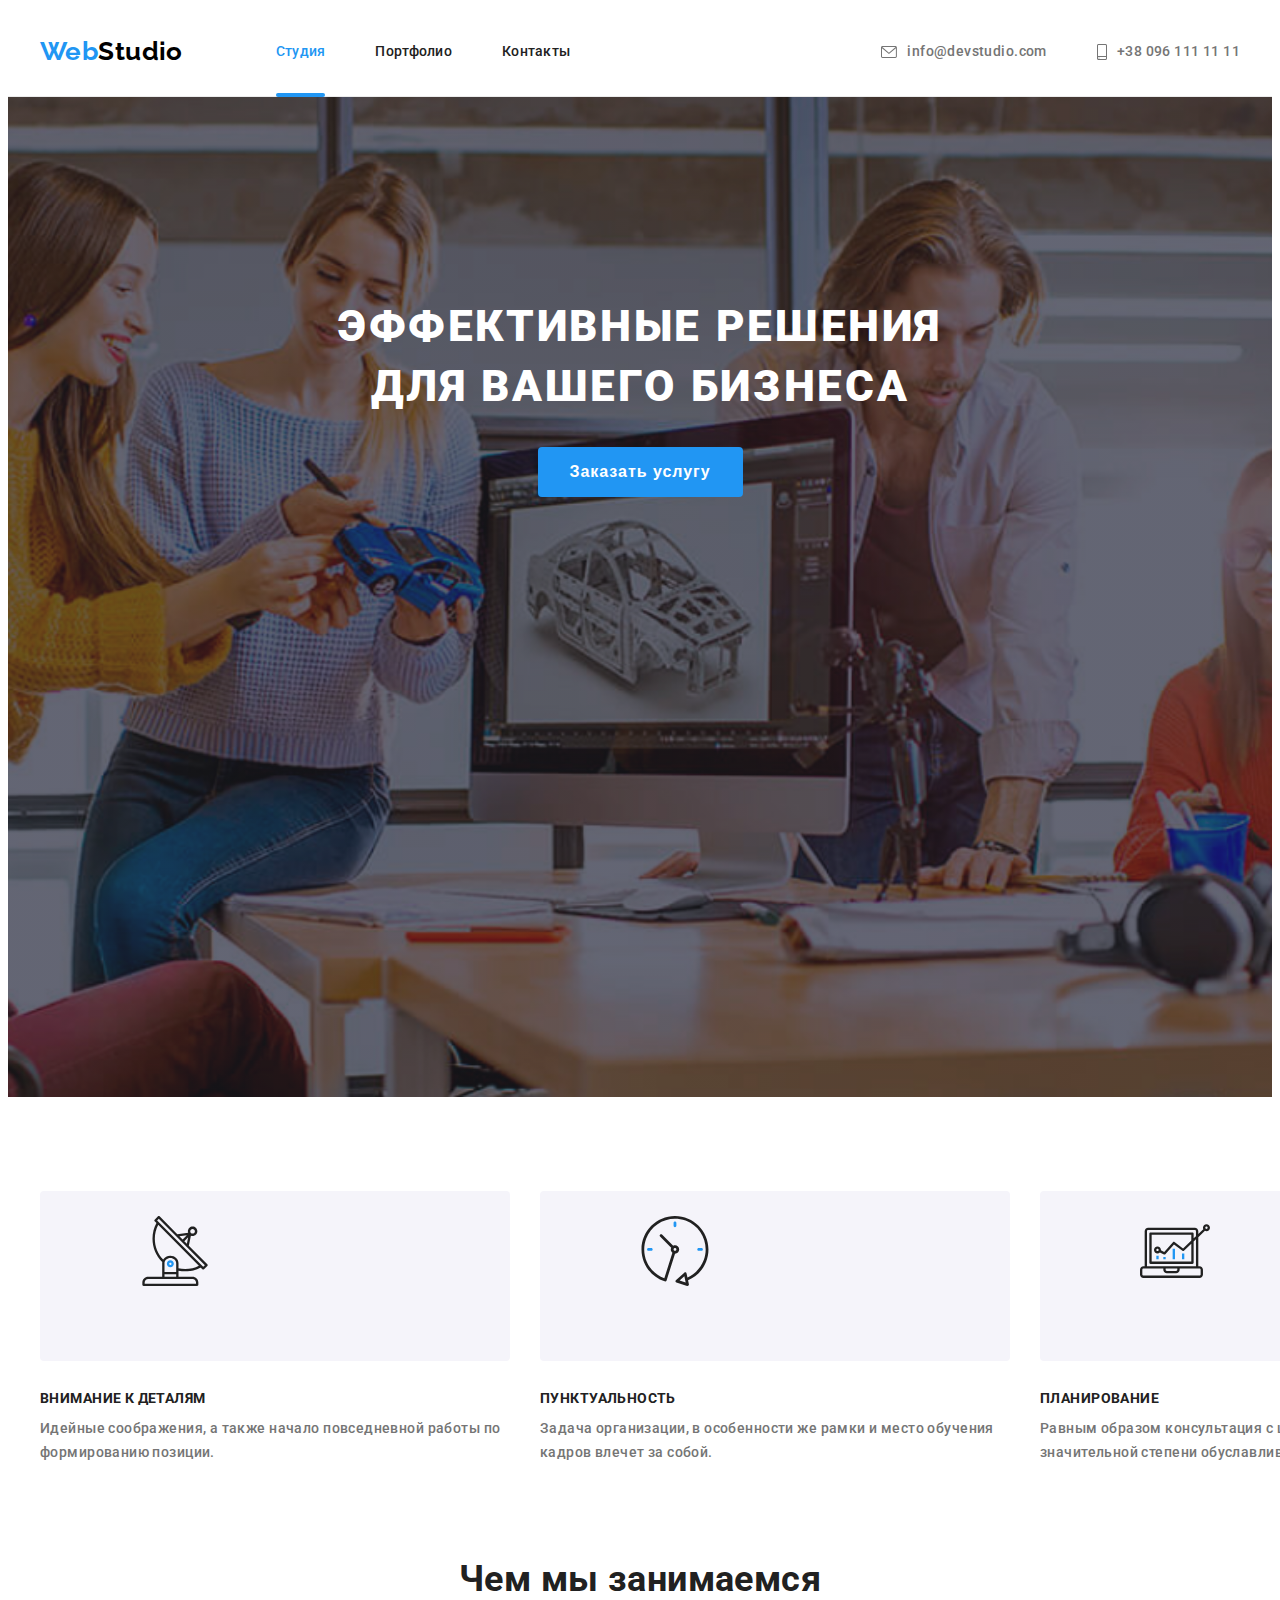
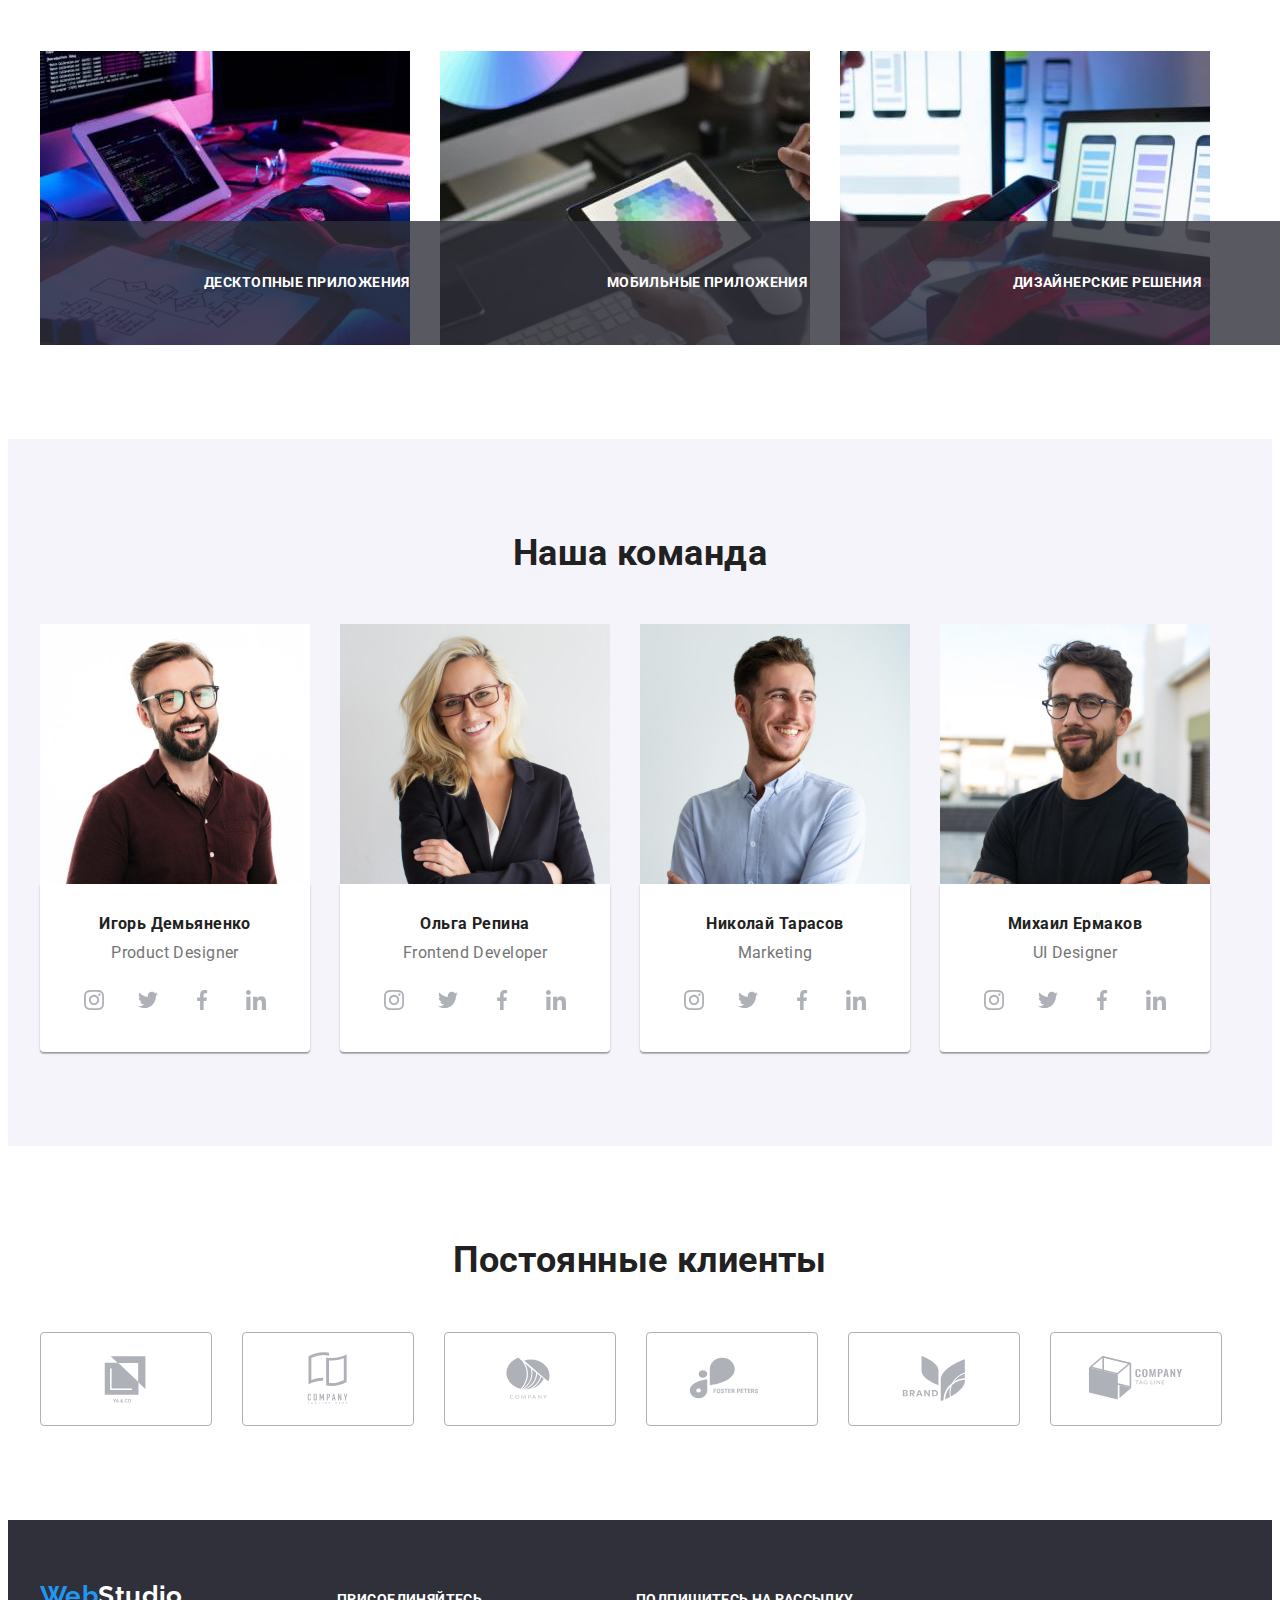
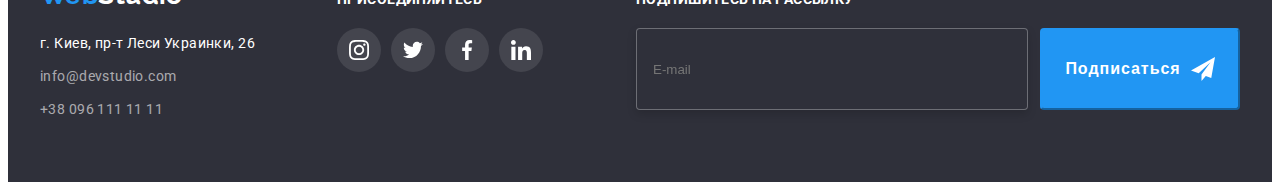
==== index.html @ eb942aa8 "start" ====
<!DOCTYPE html>
<html lang="en">

<head>
    <meta charset="UTF-8" />
    <meta name="viewport" content="width=device-width, initial-scale=1.0"/>
    <title>Студия</title>
    <link rel="preconnect" href="https://fonts.googleapis.com">
    <link rel="preconnect" href="https://fonts.gstatic.com" crossorigin>
    <link href="https://fonts.googleapis.com/css2?family=Raleway:wght@700&family=Roboto:wght@400;500;700;900&display=swap" rel="stylesheet">
    <link rel="stylesheet" href="https://cdnjs.cloudflare.com/ajax/libs/modern-normalize/1.1.0/modern-normalize.min.css"
        integrity="sha512-wpPYUAdjBVSE4KJnH1VR1HeZfpl1ub8YT/NKx4PuQ5NmX2tKuGu6U/JRp5y+Y8XG2tV+wKQpNHVUX03MfMFn9Q=="
        crossorigin="anonymous" referrerpolicy="no-referrer" />
    <!-- <link rel="stylesheet" href="./css/modern-normalize.css" /> -->
    <link rel="stylesheet" href="./css/styles.css" />
</head>

<body>
    <!-- Шапка сайта -->
    <header class="header-border-bottom-line">
        <div class="container nav">
            <a href="./index.html" class="logo"><span class="first-part">Web</span>Studio
            </a>
            <nav>
                <ul class="nav-list">
                    <li class="nav-list-item">
                        <a href="./index.html" class="site-nav current">Студия
                        </a>
                    </li>
                    <li class="nav-list-item">
                        <a href="./portfolio.html" class="site-nav">Портфолио
                        </a>
                    </li>
                    <li class="nav-list-item">
                        <a href="#" class="site-nav link">Контакты</a>
                    </li>
                </ul>
            </nav>
            <ul class="auth-nav">
                <li class="auth-nav-item">
                    <a href="mailto:info@devstudio.com" class="auth-nav-link">
                        <svg width="16px" height="12px" class="auth-nav-icon">
                        <use href="./images/icon.svg#icon-envelope"></use></svg>info@devstudio.com
                    </a></li>
                <li class="auth-nav-item">
                    <a href="tel:+380961111111" class="auth-nav-link">
                        <svg width="10px" height="16px" class="auth-nav-icon">
                        <use href="./images/icon.svg#icon-smartphone"></use>
                </svg>+38 096 111 11 11</a></li>
            </ul>
        </div>
    </header>

    <main>
        <!-- Заказать услугу -->
        <section class="hero">
                <h1 class="hero-title">Эффективные решения<br>для вашего бизнеса</h1>
                <button type="button" class="button hero-button" data-modal-open>Заказать услугу</button>
        </section>
      
        <!-- Преимущества -->
        <section class="section">
            <div class="container">
                <h2 class="visually-hidden section-title">Наши преимущества </h2>
               
                <ul class="benefits">
                    <li class="benefits-item"> 
                        <div class="benefits-icon">
                            <svg width="70px" height="70px">
                                <use href="./images/icon.svg#icon-antenna"></use>
                            </svg>
                        </div>
                        <h3 class="benefits-title">Внимание к деталям</h3>
                        <p>
                            Идейные соображения, а также начало повседневной работы по формированию позиции.
                        </p>
                    </li>
                    <li class="benefits-item">
                        <div class="benefits-icon">
                            <svg width="70px" height="70px">
                                <use href="./images/icon.svg#icon-clock"></use>
                            </svg>
                        </div>
                        <h3 class="benefits-title">Пунктуальность</h3>
                        <p>
                            Задача организации, в особенности же рамки и место обучения кадров влечет за собой.
                        </p>
                    </li>
                    <li class="benefits-item">
                        <div class="benefits-icon">
                            <svg width="70px" height="70px">
                                <use href="./images/icon.svg#icon-diagram"></use>
                            </svg>
                        </div>
                        <h3 class="benefits-title">Планирование</h3>
                        <p>
                            Равным образом консультация с широким активом в значительной степени обуславливает.
                        </p>
                    </li>
                    <li class="benefits-item">
                        <div class="benefits-icon">
                            <svg width="70px" height="70px">
                                
                                <use href="./images/icon.svg#icon-astronaut"></use>
                            </svg>
                        </div>
                        <h3 class="benefits-title">Современные технологии</h3>
                        <p>
                            Значимость этих проблем настолько очевидна, что реализация плановых заданий.
                        </p>
                    </li>
                </ul>
            </div>
        </section>

        <!-- Чем мы занимаемся -->
        <section class="section work-section">
                <div class="container">
                    <h2 class="section-title">Чем мы занимаемся</h2>
                    <ul class="practice">
                        <li class="practice-item">
                            <img class="img" src="./images/tablet.jpg" alt="Tablet and keyboard" width="370" height="294" />
                            <div class="practice-label">
                                <h3 class="practice-label-title">Десктопные приложения</h3>
                            </div>
                        </li>
                        <li class="practice-item">
                            <img class="img" src="./images/iphone.jpg" alt="Iphone and laptop" width="370" height="294" />
                            <div class="practice-label">
                                <h3 class="practice-label-title">Мобильные приложения</h3>
                            </div>
                        </li>
                        <li class="practice-item">
                            <img class="img" src="./images/ipad.jpg" alt="Ipad and pensil" width="370" height="294" />
                            <div class="practice-label">
                                <h3 class="practice-label-title">Дизайнерские решения</h3>
                            </div>
                        </li>
                    </ul>
                </div>
        </section>

        <!-- Наша команда -->
        <section class="section team-section">
                <div class="container">
                    <h2 class="section-title">Наша команда</h2>
                    <ul class="teammate">
                        <li class="teammate-item">
                            <img class="img" src="./images/ihor.jpg" alt="Product Designer" width="270"/>
                            <div class="teammate-content">
                                <h3 class="teammate-title">Игорь Демьяненко</h3>
                                <p class="teammate-position">
                                    Product Designer
                                </p>
                                <ul class="socials">
                                    <li class="socials-item">   
                                        <a href="" class="socials-link">
                                            <svg class="" width="20px" height="20px">
                                                <use href="./images/icon.svg#icon-instagram"></use>
                                            </svg>
                                        </a>
                                    </li>
                                    <li class="socials-item">
                                        <a href="" class="socials-link">
                                            <svg class="" width="20px" height="20px">
                                                <use href="./images/icon.svg#icon-twitter"></use>
                                            </svg>
                                        </a>
                                    </li>
                                    <li class="socials-item">
                                        <a href="" class="socials-link">
                                            <svg class="" width="20px" height="20px">
                                                <use href="./images/icon.svg#icon-facebook"></use>
                                            </svg>
                                        </a>
                                    </li>
                                    <li class="socials-item">
                                        <a href="" class="socials-link">
                                            <svg class="" width="20px" height="20px">
                                                <use href="./images/icon.svg#icon-linkedin"></use>
                                            </svg>
                                        </a>
                                    </li>
                                </ul>
                            </div>
                        </li>
                        <li class="teammate-item">
                            <img class="img" src="./images/olha.jpg" alt="Frontend Developer" width="270"/>
                            <div class="teammate-content">
                                <h3 class="teammate-title">Ольга Репина</h3>
                                <p class="teammate-position">
                                    Frontend Developer
                                </p>
                                <ul class="socials">
                                    <li class="socials-item">
                                        <a href="" class="socials-link">
                                            <svg class="" width="20px" height="20px">
                                                <use href="./images/icon.svg#icon-instagram"></use>
                                            </svg>
                                        </a>
                                    </li>
                                    <li class="socials-item">
                                        <a href="" class="socials-link">
                                            <svg class="" width="20px" height="20px">
                                                <use href="./images/icon.svg#icon-twitter"></use>
                                            </svg>
                                        </a>
                                    </li>
                                    <li class="socials-item">
                                        <a href="" class="socials-link">
                                            <svg class="" width="20px" height="20px">
                                                <use href="./images/icon.svg#icon-facebook"></use>
                                            </svg>
                                        </a>
                                    </li>
                                    <li class="socials-item">
                                        <a href="" class="socials-link">
                                            <svg class="" width="20px" height="20px">
                                                <use href="./images/icon.svg#icon-linkedin"></use>
                                            </svg>
                                        </a>
                                    </li>
                                </ul>
                            </div>
                        </li>
                        <li class="teammate-item">
                            <img class="img" src="./images/nylolay.jpg" alt="Marketing" width="270"/>
                            <div class="teammate-content">
                                <h3 class="teammate-title">Николай Тарасов</h3>
                                <p class="teammate-position">
                                    Marketing
                                </p>
                                <ul class="socials">
                                    <li class="socials-item">
                                        <a href="" class="socials-link">
                                            <svg class="" width="20px" height="20px">
                                                <use href="./images/icon.svg#icon-instagram"></use>
                                            </svg>
                                        </a>
                                    </li>
                                    <li class="socials-item">
                                        <a href="" class="socials-link">
                                            <svg class="" width="20px" height="20px">
                                                <use href="./images/icon.svg#icon-twitter"></use>
                                            </svg>
                                        </a>
                                    </li>
                                    <li class="socials-item">
                                        <a href="" class="socials-link">
                                            <svg class="" width="20px" height="20px">
                                                <use href="./images/icon.svg#icon-facebook"></use>
                                            </svg>
                                        </a>
                                    </li>
                                    <li class="socials-item">
                                        <a href="" class="socials-link">
                                            <svg class="" width="20px" height="20px">
                                                <use href="./images/icon.svg#icon-linkedin"></use>
                                            </svg>
                                        </a>
                                    </li>
                                </ul>
                            </div>
                        </li>
                        <li class="teammate-item">
                            <img class="img" src="./images/mykhailo.jpg" alt="UI Designer" width="270"/>
                            <div class="teammate-content">
                                <h3 class="teammate-title">Михаил Ермаков</h3>
                                <p class="teammate-position">
                                    UI Designer
                                </p>
                                <ul class="socials">
                                    <li class="socials-item">
                                        <a href="" class="socials-link">
                                            <svg class="" width="20px" height="20px">
                                                <use href="./images/icon.svg#icon-instagram"></use>
                                            </svg>
                                        </a>
                                    </li>
                                    <li class="socials-item">
                                        <a href="" class="socials-link">
                                            <svg class="" width="20px" height="20px">
                                                <use href="./images/icon.svg#icon-twitter"></use>
                                            </svg>
                                        </a>
                                    </li>
                                    <li class="socials-item">
                                        <a href="" class="socials-link">
                                            <svg class="" width="20px" height="20px">
                                                <use href="./images/icon.svg#icon-facebook"></use>
                                            </svg>
                                        </a>
                                    </li>
                                    <li class="socials-item">
                                        <a href="" class="socials-link">
                                            <svg class="" width="20px" height="20px">
                                                <use href="./images/icon.svg#icon-linkedin"></use>
                                            </svg>
                                        </a>
                                    </li>
                                </ul>
                            </div>
                        </li>
                    </ul>
                </div>
        </section>

        <!-- Regular customers -->
        <section class="section">
            <div class="container">
                <h2 class="section-title">Постоянные клиенты</h2>
                <ul class="customers">
                    <li class="customer-item">
                        <a href="" class="customer-link">
                            <svg width="106px" height="60px">
                                <use href="./images/icon.svg#icon-Logo-first"></use>
                            </svg>
                        </a>
                    </li>
                    <li class="customer-item">
                        <a href="" class="customer-link">
                            <svg width="106px" height="60px">
                                <use href="./images/icon.svg#icon-Logo-second"></use>
                            </svg>
                        </a>
                    </li>
                    <li class="customer-item">
                        <a href="" class="customer-link">
                            <svg width="106px" height="60px">
                                <use href="./images/icon.svg#icon-Logo-third"></use>
                            </svg>
                        </a>
                    </li>
                    <li class="customer-item">
                        <a href="" class="customer-link">
                            <svg width="106px" height="60px">
                                <use href="./images/icon.svg#icon-Logo-forth"></use>
                            </svg>
                        </a>
                    </li>
                    <li class="customer-item">
                        <a href="" class="customer-link">
                            <svg width="106px" height="60px">
                                <use href="./images/icon.svg#icon-Logo-fifth"></use>
                            </svg>
                        </a>
                    </li>
                    <li class="customer-item">
                        <a href="" class="customer-link">
                            <svg width="106px" height="60px">
                                <use href="./images/icon.svg#icon-Logo-sixth"></use>
                            </svg>
                        </a>
                    </li>
                </ul>
            </div>
        </section>
    </main>

    <!-- Футер -->
    <footer class="footer">
        <div class="container footer-container">
            <div class="position">
                <a href="./index.html" class="footer-logo"><span class="first-part">Web</span>Studio</a>
                <address class="footer-address-list">
                    <ul class="footer-list">
                        <li class="item"><a href="https://goo.gl/maps/6iYoXaCGqueHrKsz9" target="_blank" rel="noreferrer noopener"                        class="footer-address">г. Киев, пр-т Леси Украинки, 26</a></li>
                        <li class="item"><a href="mailto:info@devstudio.com" class="link footer-contacts">info@devstudio.com</a></li>
                        <li class="item"><a href="tel:+380961111111" class="link footer-contacts">+38 096 111 11 11</a></li>
                    </ul>
                </address>
            </div>
            <div class="footer-socials-form">
                <h2 class="footer-socials-title">присоединяйтесь</h2>
                <ul class="socials">
                    <li class="socials-item">
                        <a href="" class="socials-link footer-socials-link">
                            <svg class="" width="20px" height="20px">
                                <use href="./images/icon.svg#icon-instagram"></use>
                            </svg>
                        </a>
                    </li>
                    <li class="socials-item">
                        <a href="" class="socials-link footer-socials-link">
                            <svg class="" width="20px" height="20px">
                                <use href="./images/icon.svg#icon-twitter"></use>
                            </svg>
                        </a>
                    </li>
                    <li class="socials-item">
                        <a href="" class="socials-link footer-socials-link">
                            <svg class="" width="20px" height="20px">
                                <use href="./images/icon.svg#icon-facebook"></use>
                            </svg>
                        </a>
                    </li>
                    <li class="socials-item">
                        <a href="" class="socials-link footer-socials-link">
                            <svg class="" width="20px" height="20px">
                                <use href="./images/icon.svg#icon-linkedin"></use>
                            </svg>
                        </a>
                    </li>
                </ul>
            </div>
            <form class="footer-form">
                <h2 class="footer-form-title">Подпишитесь на рассылку</h2>
                <div class="footer-form-field">
                    <label for="mail"></label>
                    <input class="email" type="email" name="mail-submit" id="mail-submit" placeholder="E-mail"/>
                    <button class="button footer-submit-button"     type="submit">Подписаться
                        <svg class="button-svg" width="24px" height="24px">
                            <use href="./images/icon.svg#icon-send"></use>
                        </svg>
                    </button>
                </div>
            </form>
        </div>
    </footer>
    <div class="backdrop is-hidden" data-modal>
        <div class="modal">
            <button class="button modal-button-close" type="button" data-modal-close>
                <svg class="modal-icon-close" width="11px" height="11px">
                    <use href="./images/icon.svg#icon-vector"></use>
                </svg>
            </button>
    
            <form class="form js-speaker-form">
                <h3 class="form-title">Оставьте свои данные, мы вам перезвоним</h3>
                <div class="form-field">
                    <label for="name" class="form-label">Имя</label>
                    <input type="text" name="name" id="name"/>
                    <svg class="form-icon" width="18px" height="18px">
                        <use href="./images/icon.svg#icon-person-black"></use>
                    </svg>
                </div>
    
                <div class="form-field">
                    <label for="tel">Телефон</label>
                    <input type="tel" name="tel" id="tel" />
                    <svg class="form-icon" width="18px" height="18px">
                        <use href="./images/icon.svg#icon-phone-black"></use>
                    </svg>
                </div>
    
                <div class="form-field">
                    <label for="mail">Почта</label>
                    <input type="email" name="mail" id="mail"/>
                    <svg class="form-icon" width="18px" height="18px">
                        <use href="./images/icon.svg#icon-email-black"></use>
                    </svg>
                </div>
    
                <div class="form-field comment-position">
                    <label for="comment">Комментарий</label>
                    <textarea class="comment" name="comment" id="comment" rows="8" placeholder="Введите текст"></textarea>
                </div>
    
                <div class="form-field policy-position">
                    <label class="policy" for="policy">
                        <input class="checkbox" type="checkbox" name="policy" id="policy" />
                        <span class="checkbox-icon">
                            <svg width="16px" height="15px">
                                <use href="./images/icon.svg#icon-check"></use>
                            </svg>
                        </span>
                        Соглашаюсь с рассылкой и принимаю&nbsp;<a class="link-policy" href="" target="_blank" rel="noreferrer noopener">Условия договора</a>
                    </label>
                </div>
    
                <button class="button submit-button" type="submit">Отправить</button>
            </form>
        </div>
    </div>
    <script src="./js/modal.js"></script>
    <!-- <script>
        (() => {
            document
                .querySelector('.js-speaker-form')
                .addEventListener('submit', e => {
                    e.preventDefault();

                    new FormData(e.currentTarget).forEach((value, name) =>
                        console.log(`${name}: ${value}`),
                    );

                    e.currentTarget.reset();
                });
        })();
    </script> -->
</body>
</html>
---- css/styles.css ----
:root {
  --primary-text-color: #757575;
  --title-text-color: #212121;
  --accent-color: #2196f3;
  --primary-white-color: #ffffff;
  --primary-black-color: #000000;
  --hero-footer-background: #2f303a;
  --main-titles-color: #212121;
}

h1,
h2,
h3,
p {
  margin: 0;
}

ul {
  margin: 0;
  padding: 0;
  list-style: none;
}

a {
  text-decoration: none;
}

.button {
  cursor: pointer;
}

body {
  background-color: var(--primary-white-color);
  color: var(--primary-text-color);
  font-family: Roboto, sans-serif;
  font-weight: 500;
  letter-spacing: 0.03em;
  font-size: 14px;
  line-height: 1.71;
}

.header-border-bottom-line {
  border-bottom: solid 1px #ececec;
}

.container {
  margin-left: auto;
  margin-right: auto;
  width: 1200px;
  padding-left: 15px;
  padding-right: 15px;
  /* outline: 2px solid tomato; */
}

/* Site nav */

.nav {
  display: flex;
  align-items: center;
}

.nav-list {
  display: flex;
}

.nav-list-item {
  padding-bottom: 32px;
  padding-top: 32px;
  position: relative;
}
.nav .nav-list-item:not(:last-child) {
  margin-right: 50px;
}

/* Logo */

.logo {
  padding-top: 24px;
  padding-bottom: 25px;
  margin-right: 93px;

  color: var(--primary-black-color);
  font-family: Raleway, sans-serif;
  font-weight: 700;
  font-size: 26px;
  line-height: 1.19;
}

.first-part {
  color: var(--accent-color);
}

.site-nav {
  color: var(--title-text-color);
  line-height: 1.14;
  letter-spacing: 0.02em;

  transition: color 250ms cubic-bezier(0.4, 0, 0.2, 1);
}

.site-nav:focus,
.site-nav:hover {
  color: var(--accent-color);
}

.current {
  color: var(--accent-color);
}

/* «C4» В главной навигации, при помощи псевдоэлемента ::after, сделано подчёркивание ссылки текущей страницы (на которой сейчас находится пользователь). */

.current::after {
  position: absolute;
  bottom: -1px;
  left: 0;

  content: "";
  width: 100%;
  height: 4px;

  background: #2196f3;
  border-radius: 2px;
}

.auth-nav {
  display: flex;
  margin-left: auto;
}

.auth-nav-link {
  display: flex;
  align-items: center;
  color: var(--primary-text-color);
  line-height: 1.14;
  padding-top: 32px;
  padding-bottom: 32px;

  fill: #757575;
  transition: color 250ms cubic-bezier(0.4, 0, 0.2, 1),
    fill 250ms cubic-bezier(0.4, 0, 0.2, 1);
}

.auth-nav-link:hover,
.auth-nav-link:focus {
  color: var(--accent-color);
  fill: var(--accent-color);
}

.auth-nav-icon {
  margin-right: 10px;
}

.auth-nav .auth-nav-item:not(:last-child) {
  margin-right: 50px;
}

/* Hero */

.section {
  padding-top: 94px;
  padding-bottom: 94px;
}

.hero {
  margin-right: auto;
  margin-left: auto;
  padding: 200px 0;

  background-color: var(--hero-footer-background);

  background-image: linear-gradient(
      rgba(47, 48, 58, 0.4),
      rgba(47, 48, 58, 0.4)
    ),
    url("../images/img-overlay.png");

  background-repeat: no-repeat;
  background-size: cover;
  background-position: center;

  max-width: 1600px;
  height: 600px;

  text-align: center;
}

.hero-title {
  display: inline-block;
  margin-bottom: 30px;

  min-width: 696px;
  height: 120px;

  color: var(--primary-white-color);
  font-weight: 900;
  font-size: 44px;
  line-height: 1.36;
  letter-spacing: 0.06em;
  text-transform: uppercase;
}

.hero-button {
  display: block;
  margin: 0px auto;
  padding: 10px 32px;

  background-color: var(--accent-color);
  color: var(--primary-white-color);
  min-width: 200px;

  font-weight: 700;
  font-size: 16px;
  line-height: 1.87;
  letter-spacing: 0.06em;
  border-radius: 4px;
  border: transparent;

  transition: background-color 250ms cubic-bezier(0.4, 0, 0.2, 1);
}

.hero-button:hover,
.hero-button:focus {
  background-color: #188ce8;
}

/* Section */

.visually-hidden {
  position: absolute;
  width: 1px;
  height: 1px;
  margin: -1px;
  border: 0;
  padding: 0;

  white-space: nowrap;
  clip-path: inset(100%);
  clip: rect(0 0 0 0);
  overflow: hidden;
}

.section-title {
  margin-top: 0;
  margin-bottom: 50px;
  margin-left: 0;
  margin-right: 0;

  color: var(--main-titles-color);

  font-weight: 700;
  font-size: 36px;
  line-height: 1.16;
  text-align: center;
}

.benefits {
  display: flex;
}

.benefits-title {
  margin-top: 0px;
  margin-bottom: 10px;
  font-size: 14px;
  font-weight: 700;
  line-height: 1.14;
  text-transform: uppercase;
  color: var(--main-titles-color);
}

.benefits .benefits-item:not(:last-child) {
  margin-right: 30px;
}

.benefits-icon {
  width: 270px;
  height: 120px;
  padding: 25px 100px;
  margin-bottom: 30px;
  background-color: #f5f4fa;
  border-radius: 4px;
}

.work-section {
  padding-top: 0;
}

.practice {
  display: flex;
}
.practice-item {
  margin-right: 30px;
  position: relative;
}

.img {
  display: block;
  max-width: 100%;
  height: auto;
}

.practice-item:nth-child(3n) {
  margin-right: 0;
}

/* «C3» В секции Чем мы занимаемся текст с фоном спозиционирован поверх изображения. */

.practice-label {
  display: flex;
  align-items: center;
  justify-content: center;
  position: absolute;
  content: "";
  padding: 27px 82px;

  width: 100%;
  height: 70px;
  bottom: 0;
  background: rgba(47, 48, 58, 0.8);
}

.practice-label-title {
  font-size: 14px;
  font-weight: 700;
  line-height: 1.14;
  text-transform: uppercase;
  color: var(--primary-white-color);
}

.team-section {
  background-color: #f5f4fa;
}

.teammate {
  display: flex;
}

.teammate-title {
  font-size: 16px;
  line-height: 1.19;
  text-align: center;
  color: var(--main-titles-color);
  margin-bottom: 10px;
}

.teammate-item {
  width: 270px;
}
.teammate-item:not(:last-child) {
  margin-right: 30px;
}

.teammate-content {
  padding-top: 30px;
  padding-bottom: 30px;
  box-shadow: 0px 1px 3px rgba(0, 0, 0, 0.12), 0px 1px 1px rgba(0, 0, 0, 0.14),
    0px 2px 1px rgba(0, 0, 0, 0.2);
  border-radius: 0px 0px 4px 4px;
  background-color: #ffffff;
  margin: 0;
}

.teammate-position {
  margin-bottom: 16px;

  font-weight: 400;
  font-size: 16px;
  line-height: 1.19;
  text-align: center;
}

.socials {
  display: flex;
  justify-content: center;
}

.socials-link {
  display: flex;
  justify-content: center;
  align-items: center;
  width: 44px;
  height: 44px;
  fill: #afb1b8;
  border-radius: 50%;

  transition: background-color 250ms cubic-bezier(0.4, 0, 0.2, 1),
    fill 250ms cubic-bezier(0.4, 0, 0.2, 1);
}

.socials-link:focus,
.socials-link:hover {
  background-color: #2196f3;
  border-radius: 50%;
  fill: var(--primary-white-color);
}

.socials-item:not(:last-child) {
  margin-right: 10px;
}

/* Regular customers */
.customers {
  display: flex;
}

.customer-item:not(:last-child) {
  margin-right: 30px;
}

.customer-link {
  display: flex;
  align-items: center;
  justify-content: center;
  width: 170px;
  height: 92px;
  border: Solid 1px;
  border-color: #afb1b8;
  border-radius: 4px;
  fill: #afb1b8;
  transition: border-color 250ms cubic-bezier(0.4, 0, 0.2, 1),
    fill 250ms cubic-bezier(0.4, 0, 0.2, 1);
}

.customer-link:hover,
.customer-link:focus {
  border-color: #2196f3;
  fill: #2196f3;
}

/* Portfolio */

.filter-buttons {
  padding: 6px 22px;

  color: var(--title-text-color);
  background-color: #f5f4fa;
  font-size: 16px;
  line-height: 1.63;
  cursor: pointer;
  border-color: #ffffff;
  border: #ffffff;
  text-align: center;
  border-radius: 4px;

  transition: background-color 250ms cubic-bezier(0.4, 0, 0.2, 1),
    color 250ms cubic-bezier(0.4, 0, 0.2, 1),
    box-shadow 250ms cubic-bezier(0.4, 0, 0.2, 1);
}

.filter-buttons:hover,
.filter-buttons:focus {
  background-color: var(--accent-color);
  color: var(--primary-white-color);
  box-shadow: 0px 3px 1px rgba(0, 0, 0, 0.1), 0px 1px 2px rgba(0, 0, 0, 0.08),
    0px 2px 2px rgba(0, 0, 0, 0.12);
}

.current-button {
  color: var(--primary-white-color);
  background-color: var(--accent-color);
}

/* Cards */

.cards-header {
  margin-bottom: 4px;

  color: var(--title-text-color);
  font-weight: 700;
  font-size: 18px;
  line-height: 2;
  letter-spacing: 0.06em;
}

.cards-description {
  color: var(--primary-text-color);
  font-weight: 400;
  font-size: 16px;
  line-height: 1.87;
}

.portfolio-buttons-list {
  display: flex;
  justify-content: center;

  margin-bottom: 50px;
}

.portfolio-buttons-list .button-item:not(:last-child) {
  margin-right: 8px;
}

.portfolio-gallery {
  display: flex;
  flex-wrap: wrap;
}

.portfolio-gallery-item {
  /* calc((100% - кол-во маржинов в строке * значение маржина) / кол-во элементов в строке */
  width: calc((100% - 60px) / 3);
}

/* Для всех елементов-карточек в сетке добавить маржин справа, кроме каждого третего (так как в ряду - три елемента) */

.portfolio-gallery-item:not(:nth-child(3n)) {
  margin-right: 30px;
}

/* Для всех елементов-карточек в сетке добавить маржин снизу, кроме последних трех елементов (так как в нижнем ряду - три елемента) */

.portfolio-gallery-item:not(:nth-last-child(-n + 3)) {
  margin-bottom: 30px;
}

.portfolio-gallery-link {
  display: inline-block;
  border: solid 1px;
  border-color: #eeeeee;

  transition: box-shadow 250ms cubic-bezier(0.4, 0, 0.2, 1);
}

.portfolio-gallery-link:hover,
.portfolio-gallery-link:focus {
  box-shadow: 0px 1px 1px rgba(0, 0, 0, 0.12), 0px 4px 4px rgba(0, 0, 0, 0.06),
    1px 4px 6px rgba(0, 0, 0, 0.16);
}

.gallery-decription {
  padding: 20px 24px;
  background-color: #ffffff;
  border-bottom: 1px solid;
  border-left: 1px solid;
  border-right: 1px solid;
  border-color: #eeeeee;
}

/* Portfolio card overlay */

/* «C5» Синий оверлей с текстом на карточках страницы Портфолио появляется при ховере в любом месте карточки.

«C6» Синий оверлей в карточках страницы Портфолио выезжает снизу, как показано на видео. */

.overlay-position {
  position: relative;
  overflow: hidden;
}

.overlay {
  position: absolute;
  left: 0;
  bottom: 0;
  width: 100%;
  height: 100%;
  background: rgba(33, 150, 243, 0.9);
  transform: translateY(100%);
  transition: transform 250ms cubic-bezier(0.4, 0, 0.2, 1);
}

.portfolio-gallery-link:hover .overlay,
.portfolio-gallery-link:focus .overlay {
  transform: translateY(0);
}

.overlay-decription {
  padding: 63px 24px;
  font-weight: 400;
  font-size: 18px;
  line-height: 1.56;
  color: var(--primary-white-color);
}

/* Footer */

.footer {
  display: flex;
  background-color: var(--hero-footer-background);
  padding: 60px 0;
}

.footer-container {
  display: flex;
  align-items: baseline;
}

.footer-container .position {
  flex-grow: 1;
}
.footer-logo {
  color: var(--primary-white-color);

  font-family: Raleway, sans-serif;
  font-weight: 700;
  font-size: 26px;
  line-height: 1.19;
  text-decoration: none;
}

.footer-address-list {
  margin-top: 20px;
}

.footer-list .item:not(:last-child) {
  margin-bottom: 9px;
}

.footer-address {
  color: var(--primary-white-color);
  font-weight: 400;
  font-style: normal;
  text-decoration: none;
}

.footer-contacts {
  color: rgba(255, 255, 255, 0.6);
  font-weight: 400;
  text-decoration: none;
  font-style: normal;
}

.footer-socials-form {
  margin-left: 70px;
}

.footer-socials-title {
  margin-top: 0px;
  margin-bottom: 20px;
  font-size: 14px;
  font-weight: 700;
  line-height: 1.14;
  text-transform: uppercase;
  color: var(--primary-white-color);
}

.footer-socials-link {
  background-color: rgba(255, 255, 255, 0.1);
  fill: var(--primary-white-color);
}

/* «C1» Выполнено оформление элементов формы подписки на рассылку в футере. */

.footer-form-title {
  margin-bottom: 20px;

  font-weight: 700;
  font-size: 14px;
  line-height: 1.14;
  text-transform: uppercase;

  color: #ffffff;
}

.footer-form {
  margin-left: 93px;
}

.footer-form-field {
  display: flex;
}

.footer-form-field input {
  min-width: 358px;
  min-height: 50px;
}

.footer-form-field .email {
  padding: 15px 16px;

  color: #ffffff;

  border: 1px solid rgba(255, 255, 255, 0.3);
  filter: drop-shadow(0px 4px 4px rgba(0, 0, 0, 0.15));
  border-radius: 4px;
  background: #2f303a;
}

.footer-submit-button {
  display: flex;
  align-items: center;
  justify-content: center;
  margin-left: 12px;

  min-width: 200px;
  min-height: 50px;

  font-weight: 700;
  font-size: 16px;
  line-height: 1.87;
  letter-spacing: 0.06em;
  color: #ffffff;

  border-color: #2196f3;
  background: #2196f3;
  border-radius: 4px;
}

.footer-submit-button:focus,
.footer-submit-button:hover {
  box-shadow: 0px 4px 4px rgba(0, 0, 0, 0.15);
}

.button-svg {
  margin-left: 10px;
}

/* Modal form */

/* Modal window */

.backdrop {
  position: fixed;
  top: 0;
  left: 0;

  width: 100%;
  height: 100%;

  background: rgba(0, 0, 0, 0.2);
  opacity: 1;
}

.backdrop.is-hidden {
  opacity: 0;
  pointer-events: none;
}

.backdrop.is-hidden .modal {
  transform: translate(-50%, -50%) scale(0.9);
}

.modal {
  position: absolute;
  top: 50%;
  left: 50%;

  min-width: 528px;
  min-height: 581px;

  background: #ffffff;
  box-shadow: 0px 1px 3px rgba(0, 0, 0, 0.12), 0px 1px 1px rgba(0, 0, 0, 0.14),
    0px 2px 1px rgba(0, 0, 0, 0.2);
  border-radius: 4px;

  transform: translate(-50%, -50%) scale(1);

  transition: transform 250ms cubic-bezier(0.4, 0, 0.2, 1);
}

.modal-button-close {
  position: absolute;
  top: 8px;
  right: 8px;
  min-width: 30px;
  padding: 6px;
  border-radius: 50%;
  background: #ffffff;
  border: 1px solid;
  border-color: rgba(0, 0, 0, 0.1);
  transition: fill 250ms cubic-bezier(0.4, 0, 0.2, 1);
}

.modal-icon-close:focus,
.modal-button-close:hover {
  fill: var(--accent-color);
}

.form {
  padding: 40px;
}

.form-title {
  margin-bottom: 12px;

  font-weight: 700;
  font-size: 20px;
  line-height: 1.15;
  text-align: center;
  color: var(--main-titles-color);
}

.form-field {
  display: flex;
  flex-direction: column;
  position: relative;

  margin-bottom: 10px;
}

.form-field label {
  margin-bottom: 4px;

  font-weight: 400;
  font-size: 12px;
  line-height: 1.16;
  letter-spacing: 0.01em;
}

.form-field input,
.form-field textarea {
  min-height: 40px;

  border: 1px solid rgba(33, 33, 33, 0.2);
  border-radius: 4px;
  padding-left: 42px;
  outline: none;

  transition: border 250ms cubic-bezier(0.4, 0, 0.2, 1);
}

/* «C3» При получении инпутом фокуса, его рамка и иконка меняют цвет */

.form-field input:focus,
.form-field textarea:focus {
  border: 1px solid #2196f3;
  cursor: pointer;
}

.form-field input:focus + svg,
.form-field svg:focus {
  cursor: pointer;
  fill: var(--accent-color);
  transition: fill 250ms cubic-bezier(0.4, 0, 0.2, 1);
}

.form-field input::placeholder {
  font-weight: 400;
  font-size: 12px;
  line-height: 1.16;
  letter-spacing: 0.01em;
  color: rgba(117, 117, 117, 0.5);
}

.form-field .form-icon {
  position: absolute;
  bottom: 11px;
  left: 12px;
}

.form-field .comment {
  padding: 12px 16px;
}

.comment-position {
  margin-bottom: 20px;
}

.policy-position {
  margin-bottom: 30px;
}

.form-field .policy {
  display: flex;
  align-items: center;
  justify-content: center;
  margin: 0;

  font-size: 14px;
  line-height: 1.71;
  letter-spacing: 0.03em;

  cursor: pointer;
}

.link-policy {
  text-decoration-line: underline;
  color: #2196f3;
}

/* «C4» Оригинальный чекбокс о принятии лицензионного соглашения в форме заявки скрыт. */

.checkbox {
  /* -webkit-appearance: none;
  -moz-appearance: none;
  appearance: none;
  position: absolute; */

  /* position: absolute; */
  /* display: block; */
  width: 0px;
  /* height: 15px; */
  /* height: 1px; */
  /* margin: -3px; */
  /* border: 0; */
  /* padding: 0; */

  /* white-space: nowrap; */
  /* clip-path: inset(100%); */
  /* clip: rect(0 0 0 0); */
  /* overflow: hidden; */
}

.checkbox-icon {
  position: relative;

  display: flex;
  align-items: center;
  justify-content: center;

  width: 16px;
  height: 15px;

  margin-right: 7px;

  border: 2px solid #212121;
  border-radius: 4px;
}

.checkbox-icon svg {
  position: absolute;
  /* width: 16px; */
  /* height: 15px; */
}

/* «C5» Оформление «чекбокса» о принятии лицензионного соглашения сделано вручную, при помощи векторного изображения галочки из SVG-спрайта. */

.checkbox:checked + .checkbox-icon {
  border-color: var(--accent-color);
  background-color: var(--accent-color);
  /* position: absolute; */
  /* background-image: url(../images/icon-check.svg); */
  /* background-size: contain; */
  background-origin: border-box;
}

.submit-button {
  display: block;
  margin-left: auto;
  margin-right: auto;
  padding: 0;

  min-width: 200px;
  min-height: 50px;

  background: #188ce8;
  border-color: #188ce8;
  border-radius: 4px;

  font-weight: 700;
  font-size: 16px;
  line-height: 1.87;
  letter-spacing: 0.06em;

  color: #ffffff;

  transition: 250ms cubic-bezier(0.4, 0, 0.2, 1);
}

.submit-button:hover,
.submit-button:focus {
  box-shadow: 0px 4px 4px rgba(0, 0, 0, 0.15);
}
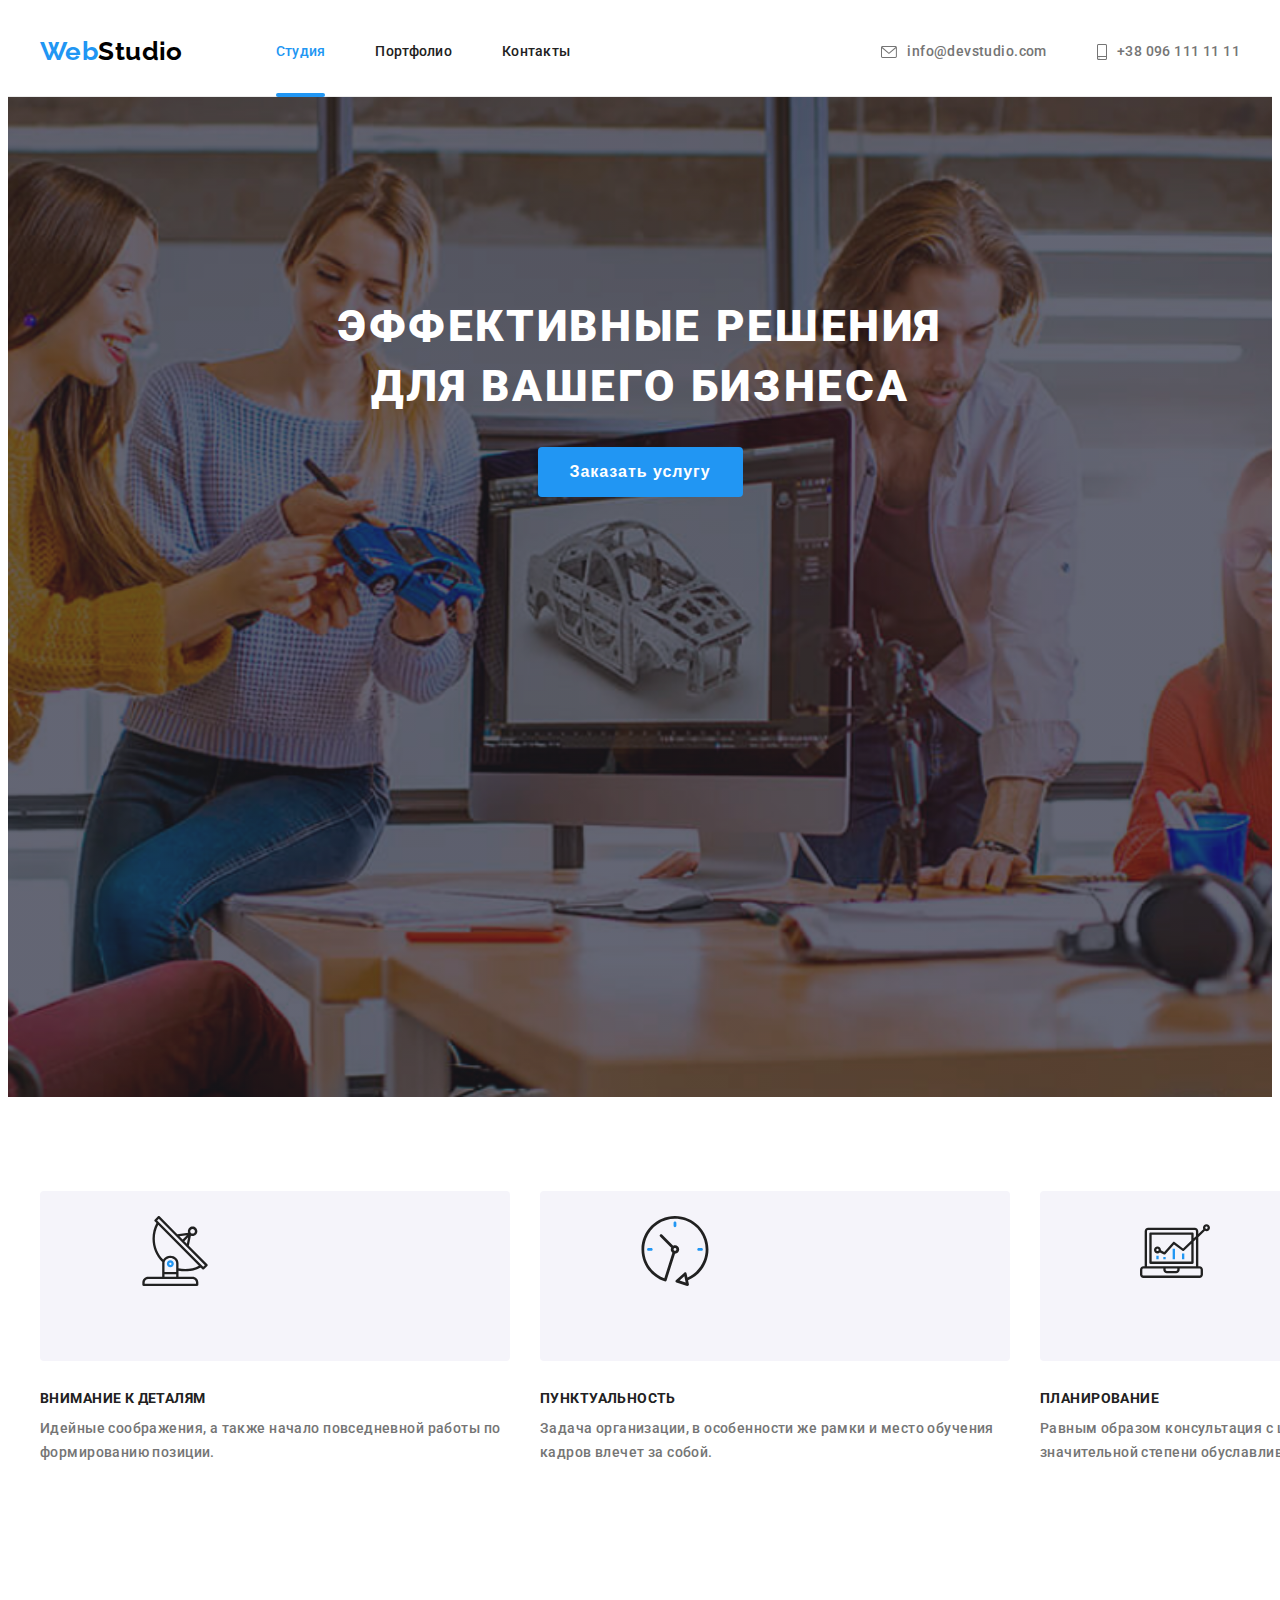
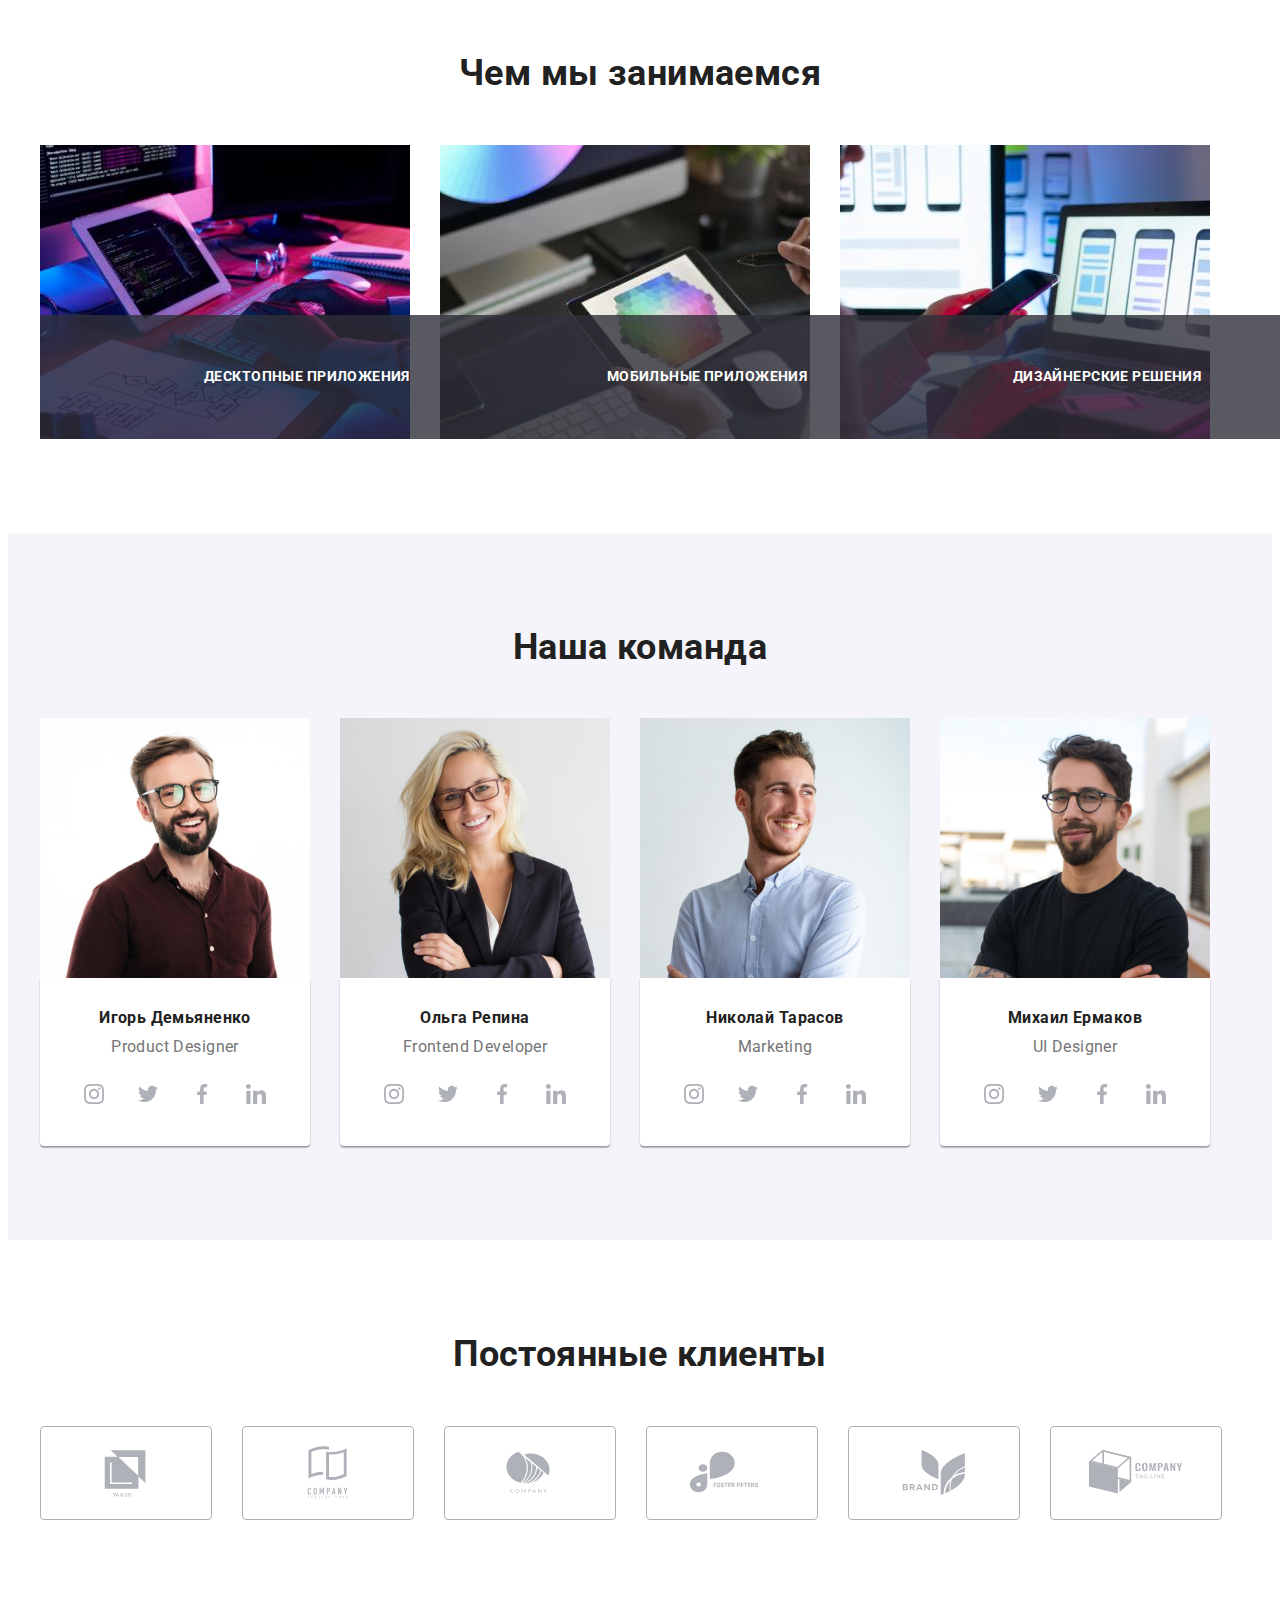
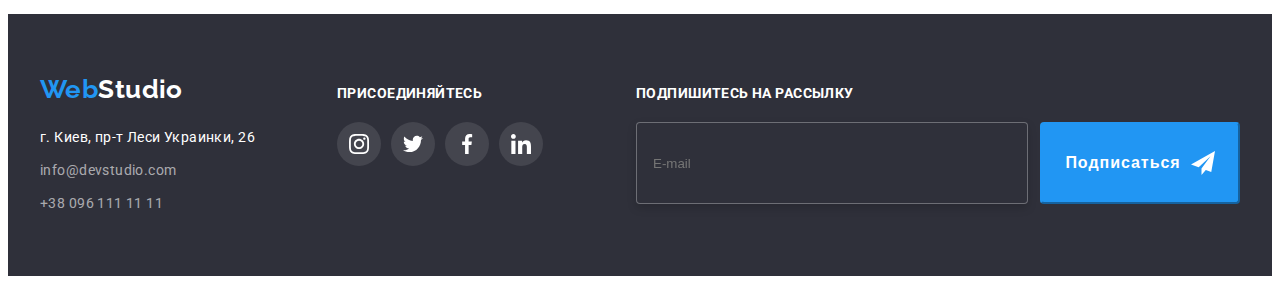
==== commit 5347440a: "refactoring-sass" ====
--- a/index.html
+++ b/index.html
@@ -12,7 +12,8 @@
         integrity="sha512-wpPYUAdjBVSE4KJnH1VR1HeZfpl1ub8YT/NKx4PuQ5NmX2tKuGu6U/JRp5y+Y8XG2tV+wKQpNHVUX03MfMFn9Q=="
         crossorigin="anonymous" referrerpolicy="no-referrer" />
     <!-- <link rel="stylesheet" href="./css/modern-normalize.css" /> -->
-    <link rel="stylesheet" href="./css/styles.css" />
+    <!-- <link rel="stylesheet" href="./css/styles.css" /> -->
+    <link rel="stylesheet" href="./css/main.min.css" />
 </head>
 
 <body>
@@ -406,7 +407,7 @@
             <form class="footer-form">
                 <h2 class="footer-form-title">Подпишитесь на рассылку</h2>
                 <div class="footer-form-field">
-                    <label for="mail"></label>
+                    <label for="mail-submit"></label>
                     <input class="email" type="email" name="mail-submit" id="mail-submit" placeholder="E-mail"/>
                     <button class="button footer-submit-button"     type="submit">Подписаться
                         <svg class="button-svg" width="24px" height="24px">
--- a/css/main.min.css
+++ b/css/main.min.css
@@ -0,0 +1,2 @@
+body{background-color:blue}:root{--primary-text-color: #757575;--title-text-color: #212121;--accent-color: #2196f3;--primary-white-color: #ffffff;--primary-black-color: #000000;--hero-footer-background: #2f303a;--main-titles-color: #212121}.visually-hidden{position:absolute;width:1px;height:1px;margin:-1px;border:0;padding:0;white-space:nowrap;-webkit-clip-path:inset(100%);clip-path:inset(100%);clip:rect(0 0 0 0);overflow:hidden}h1,h2,h3,p{margin:0}ul{margin:0;padding:0;list-style:none}a{text-decoration:none}.button{cursor:pointer}body{background-color:var(--primary-white-color);color:var(--primary-text-color);font-family:Roboto, sans-serif;font-weight:500;letter-spacing:0.03em;font-size:14px;line-height:1.71}.backdrop{position:fixed;top:0;left:0;width:100%;height:100%;background:rgba(0,0,0,0.2);opacity:1}.backdrop.is-hidden{opacity:0;pointer-events:none}.backdrop.is-hidden .modal{-webkit-transform:translate(-50%, -50%) scale(0.9);transform:translate(-50%, -50%) scale(0.9)}.container{margin-left:auto;margin-right:auto;width:1200px;padding-left:15px;padding-right:15px}.form{padding:40px}.form-title{margin-bottom:12px;font-weight:700;font-size:20px;line-height:1.15;text-align:center;color:var(--main-titles-color)}.form-field{display:-webkit-box;display:-ms-flexbox;display:flex;-webkit-box-orient:vertical;-webkit-box-direction:normal;-ms-flex-direction:column;flex-direction:column;position:relative;margin-bottom:10px}.form-field label{margin-bottom:4px;font-weight:400;font-size:12px;line-height:1.16;letter-spacing:0.01em}.form-field input,.form-field textarea{min-height:40px;border:1px solid rgba(33,33,33,0.2);border-radius:4px;padding-left:42px;outline:none;-webkit-transition:border 250ms cubic-bezier(0.4, 0, 0.2, 1);transition:border 250ms cubic-bezier(0.4, 0, 0.2, 1)}.form-field input:focus,.form-field textarea:focus{border:1px solid #2196f3;cursor:pointer}.form-field input:focus+svg,.form-field svg:focus{cursor:pointer;fill:var(--accent-color);-webkit-transition:fill 250ms cubic-bezier(0.4, 0, 0.2, 1);transition:fill 250ms cubic-bezier(0.4, 0, 0.2, 1)}.form-field input::-webkit-input-placeholder{font-weight:400;font-size:12px;line-height:1.16;letter-spacing:0.01em;color:rgba(117,117,117,0.5)}.form-field input:-ms-input-placeholder{font-weight:400;font-size:12px;line-height:1.16;letter-spacing:0.01em;color:rgba(117,117,117,0.5)}.form-field input::-ms-input-placeholder{font-weight:400;font-size:12px;line-height:1.16;letter-spacing:0.01em;color:rgba(117,117,117,0.5)}.form-field input::placeholder{font-weight:400;font-size:12px;line-height:1.16;letter-spacing:0.01em;color:rgba(117,117,117,0.5)}.form-field .form-icon{position:absolute;bottom:11px;left:12px}.form-field .comment{padding:12px 16px}.comment-position{margin-bottom:20px}.policy-position{margin-bottom:30px}.form-field .policy{display:-webkit-box;display:-ms-flexbox;display:flex;-webkit-box-align:center;-ms-flex-align:center;align-items:center;-webkit-box-pack:center;-ms-flex-pack:center;justify-content:center;margin:0;font-size:14px;line-height:1.71;letter-spacing:0.03em;cursor:pointer}.link-policy{-webkit-text-decoration-line:underline;text-decoration-line:underline;color:#2196f3}.checkbox{width:0px}.checkbox-icon{position:relative;display:-webkit-box;display:-ms-flexbox;display:flex;-webkit-box-align:center;-ms-flex-align:center;align-items:center;-webkit-box-pack:center;-ms-flex-pack:center;justify-content:center;width:16px;height:15px;margin-right:7px;border:2px solid #212121;border-radius:4px}.checkbox-icon svg{position:absolute}.checkbox:checked+.checkbox-icon{border-color:var(--accent-color);background-color:var(--accent-color);background-origin:border-box}.submit-button{display:block;margin-left:auto;margin-right:auto;padding:0;min-width:200px;min-height:50px;background:#188ce8;border-color:#188ce8;border-radius:4px;font-weight:700;font-size:16px;line-height:1.87;letter-spacing:0.06em;color:#ffffff;-webkit-transition:250ms cubic-bezier(0.4, 0, 0.2, 1);transition:250ms cubic-bezier(0.4, 0, 0.2, 1)}.submit-button:hover,.submit-button:focus{-webkit-box-shadow:0px 4px 4px rgba(0,0,0,0.15);box-shadow:0px 4px 4px rgba(0,0,0,0.15)}.modal{position:absolute;top:50%;left:50%;min-width:528px;min-height:581px;background:#ffffff;-webkit-box-shadow:0px 1px 3px rgba(0,0,0,0.12),0px 1px 1px rgba(0,0,0,0.14),0px 2px 1px rgba(0,0,0,0.2);box-shadow:0px 1px 3px rgba(0,0,0,0.12),0px 1px 1px rgba(0,0,0,0.14),0px 2px 1px rgba(0,0,0,0.2);border-radius:4px;-webkit-transform:translate(-50%, -50%) scale(1);transform:translate(-50%, -50%) scale(1);-webkit-transition:-webkit-transform 250ms cubic-bezier(0.4, 0, 0.2, 1);transition:-webkit-transform 250ms cubic-bezier(0.4, 0, 0.2, 1);transition:transform 250ms cubic-bezier(0.4, 0, 0.2, 1);transition:transform 250ms cubic-bezier(0.4, 0, 0.2, 1), -webkit-transform 250ms cubic-bezier(0.4, 0, 0.2, 1)}.modal-button-close{position:absolute;top:8px;right:8px;min-width:30px;padding:6px;border-radius:50%;background:#ffffff;border:1px solid;border-color:rgba(0,0,0,0.1);-webkit-transition:fill 250ms cubic-bezier(0.4, 0, 0.2, 1);transition:fill 250ms cubic-bezier(0.4, 0, 0.2, 1)}.modal-icon-close:focus,.modal-button-close:hover{fill:var(--accent-color)}.section-title{margin-top:0;margin-bottom:50px;margin-left:0;margin-right:0;color:var(--main-titles-color);font-weight:700;font-size:36px;line-height:1.16;text-align:center}.benefits{display:-webkit-box;display:-ms-flexbox;display:flex}.benefits-title{margin-top:0px;margin-bottom:10px;font-size:14px;font-weight:700;line-height:1.14;text-transform:uppercase;color:var(--main-titles-color)}.benefits .benefits-item:not(:last-child){margin-right:30px}.benefits-icon{width:270px;height:120px;padding:25px 100px;margin-bottom:30px;background-color:#f5f4fa;border-radius:4px}.work-section{padding-top:0}.practice{display:-webkit-box;display:-ms-flexbox;display:flex}.practice-item{margin-right:30px;position:relative}.img{display:block;max-width:100%;height:auto}.practice-item:nth-child(3n){margin-right:0}.practice-label{display:-webkit-box;display:-ms-flexbox;display:flex;-webkit-box-align:center;-ms-flex-align:center;align-items:center;-webkit-box-pack:center;-ms-flex-pack:center;justify-content:center;position:absolute;content:"";padding:27px 82px;width:100%;height:70px;bottom:0;background:rgba(47,48,58,0.8)}.practice-label-title{font-size:14px;font-weight:700;line-height:1.14;text-transform:uppercase;color:var(--primary-white-color)}.header-border-bottom-line{border-bottom:solid 1px #ececec}.nav{display:-webkit-box;display:-ms-flexbox;display:flex;-webkit-box-align:center;-ms-flex-align:center;align-items:center}.nav-list{display:-webkit-box;display:-ms-flexbox;display:flex}.nav-list-item{padding-bottom:32px;padding-top:32px;position:relative}.nav .nav-list-item:not(:last-child){margin-right:50px}.site-nav{color:var(--title-text-color);line-height:1.14;letter-spacing:0.02em;-webkit-transition:color 250ms cubic-bezier(0.4, 0, 0.2, 1);transition:color 250ms cubic-bezier(0.4, 0, 0.2, 1)}.site-nav:focus,.site-nav:hover{color:var(--accent-color)}.current{color:var(--accent-color)}.current::after{position:absolute;bottom:-1px;left:0;content:"";width:100%;height:4px;background:#2196f3;border-radius:2px}.auth-nav{display:-webkit-box;display:-ms-flexbox;display:flex;margin-left:auto}.auth-nav-link{display:-webkit-box;display:-ms-flexbox;display:flex;-webkit-box-align:center;-ms-flex-align:center;align-items:center;color:var(--primary-text-color);line-height:1.14;padding-top:32px;padding-bottom:32px;fill:#757575;-webkit-transition:color 250ms cubic-bezier(0.4, 0, 0.2, 1),fill 250ms cubic-bezier(0.4, 0, 0.2, 1);transition:color 250ms cubic-bezier(0.4, 0, 0.2, 1),fill 250ms cubic-bezier(0.4, 0, 0.2, 1)}.auth-nav-link:hover,.auth-nav-link:focus{color:var(--accent-color);fill:var(--accent-color)}.auth-nav-icon{margin-right:10px}.auth-nav .auth-nav-item:not(:last-child){margin-right:50px}.section{padding-top:94px;padding-bottom:94px}.hero{margin-right:auto;margin-left:auto;padding:200px 0;background-color:var(--hero-footer-background);background-image:-webkit-gradient(linear, left top, left bottom, from(rgba(47,48,58,0.4)), to(rgba(47,48,58,0.4))),url("../images/img-overlay.png");background-image:linear-gradient(rgba(47,48,58,0.4), rgba(47,48,58,0.4)),url("../images/img-overlay.png");background-repeat:no-repeat;background-size:cover;background-position:center;max-width:1600px;height:600px;text-align:center}.hero-title{display:inline-block;margin-bottom:30px;min-width:696px;height:120px;color:var(--primary-white-color);font-weight:900;font-size:44px;line-height:1.36;letter-spacing:0.06em;text-transform:uppercase}.hero-button{display:block;margin:0px auto;padding:10px 32px;background-color:var(--accent-color);color:var(--primary-white-color);min-width:200px;font-weight:700;font-size:16px;line-height:1.87;letter-spacing:0.06em;border-radius:4px;border:transparent;-webkit-transition:background-color 250ms cubic-bezier(0.4, 0, 0.2, 1);transition:background-color 250ms cubic-bezier(0.4, 0, 0.2, 1)}.hero-button:hover,.hero-button:focus{background-color:#188ce8}.logo{padding-top:24px;padding-bottom:25px;margin-right:93px;color:var(--primary-black-color);font-family:Raleway, sans-serif;font-weight:700;font-size:26px;line-height:1.19}.first-part{color:var(--accent-color)}.customers{display:-webkit-box;display:-ms-flexbox;display:flex}.customer-item:not(:last-child){margin-right:30px}.customer-link{display:-webkit-box;display:-ms-flexbox;display:flex;-webkit-box-align:center;-ms-flex-align:center;align-items:center;-webkit-box-pack:center;-ms-flex-pack:center;justify-content:center;width:170px;height:92px;border:Solid 1px;border-color:#afb1b8;border-radius:4px;fill:#afb1b8;-webkit-transition:border-color 250ms cubic-bezier(0.4, 0, 0.2, 1),fill 250ms cubic-bezier(0.4, 0, 0.2, 1);transition:border-color 250ms cubic-bezier(0.4, 0, 0.2, 1),fill 250ms cubic-bezier(0.4, 0, 0.2, 1)}.customer-link:hover,.customer-link:focus{border-color:#2196f3;fill:#2196f3}.socials{display:-webkit-box;display:-ms-flexbox;display:flex;-webkit-box-pack:center;-ms-flex-pack:center;justify-content:center}.socials-link{display:-webkit-box;display:-ms-flexbox;display:flex;-webkit-box-pack:center;-ms-flex-pack:center;justify-content:center;-webkit-box-align:center;-ms-flex-align:center;align-items:center;width:44px;height:44px;fill:#afb1b8;border-radius:50%;-webkit-transition:background-color 250ms cubic-bezier(0.4, 0, 0.2, 1),fill 250ms cubic-bezier(0.4, 0, 0.2, 1);transition:background-color 250ms cubic-bezier(0.4, 0, 0.2, 1),fill 250ms cubic-bezier(0.4, 0, 0.2, 1)}.socials-link:focus,.socials-link:hover{background-color:#2196f3;border-radius:50%;fill:var(--primary-white-color)}.socials-item:not(:last-child){margin-right:10px}.team-section{background-color:#f5f4fa}.teammate{display:-webkit-box;display:-ms-flexbox;display:flex}.teammate-title{font-size:16px;line-height:1.19;text-align:center;color:var(--main-titles-color);margin-bottom:10px}.teammate-item{width:270px}.teammate-item:not(:last-child){margin-right:30px}.teammate-content{padding-top:30px;padding-bottom:30px;-webkit-box-shadow:0px 1px 3px rgba(0,0,0,0.12),0px 1px 1px rgba(0,0,0,0.14),0px 2px 1px rgba(0,0,0,0.2);box-shadow:0px 1px 3px rgba(0,0,0,0.12),0px 1px 1px rgba(0,0,0,0.14),0px 2px 1px rgba(0,0,0,0.2);border-radius:0px 0px 4px 4px;background-color:#ffffff;margin:0}.teammate-position{margin-bottom:16px;font-weight:400;font-size:16px;line-height:1.19;text-align:center}.footer{display:-webkit-box;display:-ms-flexbox;display:flex;background-color:var(--hero-footer-background);padding:60px 0}.footer-container{display:-webkit-box;display:-ms-flexbox;display:flex;-webkit-box-align:baseline;-ms-flex-align:baseline;align-items:baseline}.footer-container .position{-webkit-box-flex:1;-ms-flex-positive:1;flex-grow:1}.footer-logo{color:var(--primary-white-color);font-family:Raleway, sans-serif;font-weight:700;font-size:26px;line-height:1.19;text-decoration:none}.footer-address-list{margin-top:20px}.footer-list .item:not(:last-child){margin-bottom:9px}.footer-address{color:var(--primary-white-color);font-weight:400;font-style:normal;text-decoration:none}.footer-contacts{color:rgba(255,255,255,0.6);font-weight:400;text-decoration:none;font-style:normal}.footer-socials-form{margin-left:70px}.footer-socials-title{margin-top:0px;margin-bottom:20px;font-size:14px;font-weight:700;line-height:1.14;text-transform:uppercase;color:var(--primary-white-color)}.footer-socials-link{background-color:rgba(255,255,255,0.1);fill:var(--primary-white-color)}.footer-form-title{margin-bottom:20px;font-weight:700;font-size:14px;line-height:1.14;text-transform:uppercase;color:#ffffff}.footer-form{margin-left:93px}.footer-form-field{display:-webkit-box;display:-ms-flexbox;display:flex}.footer-form-field input{min-width:358px;min-height:50px}.footer-form-field .email{padding:15px 16px;color:#ffffff;border:1px solid rgba(255,255,255,0.3);-webkit-filter:drop-shadow(0px 4px 4px rgba(0,0,0,0.15));filter:drop-shadow(0px 4px 4px rgba(0,0,0,0.15));border-radius:4px;background:#2f303a}.footer-submit-button{display:-webkit-box;display:-ms-flexbox;display:flex;-webkit-box-align:center;-ms-flex-align:center;align-items:center;-webkit-box-pack:center;-ms-flex-pack:center;justify-content:center;margin-left:12px;min-width:200px;min-height:50px;font-weight:700;font-size:16px;line-height:1.87;letter-spacing:0.06em;color:#ffffff;border-color:#2196f3;background:#2196f3;border-radius:4px}.footer-submit-button:focus,.footer-submit-button:hover{-webkit-box-shadow:0px 4px 4px rgba(0,0,0,0.15);box-shadow:0px 4px 4px rgba(0,0,0,0.15)}.button-svg{margin-left:10px}.filter-buttons{padding:6px 22px;color:var(--title-text-color);background-color:#f5f4fa;font-size:16px;line-height:1.63;cursor:pointer;border-color:#ffffff;border:#ffffff;text-align:center;border-radius:4px;-webkit-transition:background-color 250ms cubic-bezier(0.4, 0, 0.2, 1),color 250ms cubic-bezier(0.4, 0, 0.2, 1),-webkit-box-shadow 250ms cubic-bezier(0.4, 0, 0.2, 1);transition:background-color 250ms cubic-bezier(0.4, 0, 0.2, 1),color 250ms cubic-bezier(0.4, 0, 0.2, 1),-webkit-box-shadow 250ms cubic-bezier(0.4, 0, 0.2, 1);transition:background-color 250ms cubic-bezier(0.4, 0, 0.2, 1),color 250ms cubic-bezier(0.4, 0, 0.2, 1),box-shadow 250ms cubic-bezier(0.4, 0, 0.2, 1);transition:background-color 250ms cubic-bezier(0.4, 0, 0.2, 1),color 250ms cubic-bezier(0.4, 0, 0.2, 1),box-shadow 250ms cubic-bezier(0.4, 0, 0.2, 1),-webkit-box-shadow 250ms cubic-bezier(0.4, 0, 0.2, 1)}.filter-buttons:hover,.filter-buttons:focus{background-color:var(--accent-color);color:var(--primary-white-color);-webkit-box-shadow:0px 3px 1px rgba(0,0,0,0.1),0px 1px 2px rgba(0,0,0,0.08),0px 2px 2px rgba(0,0,0,0.12);box-shadow:0px 3px 1px rgba(0,0,0,0.1),0px 1px 2px rgba(0,0,0,0.08),0px 2px 2px rgba(0,0,0,0.12)}.current-button{color:var(--primary-white-color);background-color:var(--accent-color)}.portfolio-buttons-list{display:-webkit-box;display:-ms-flexbox;display:flex;-webkit-box-pack:center;-ms-flex-pack:center;justify-content:center;margin-bottom:50px}.portfolio-buttons-list .button-item:not(:last-child){margin-right:8px}.cards-header{margin-bottom:4px;color:var(--title-text-color);font-weight:700;font-size:18px;line-height:2;letter-spacing:0.06em}.cards-description{color:var(--primary-text-color);font-weight:400;font-size:16px;line-height:1.87}.portfolio-gallery{display:-webkit-box;display:-ms-flexbox;display:flex;-ms-flex-wrap:wrap;flex-wrap:wrap}.portfolio-gallery-item{width:calc((100% - 60px) / 3)}.portfolio-gallery-item:not(:nth-child(3n)){margin-right:30px}.portfolio-gallery-item:not(:nth-last-child(-n+3)){margin-bottom:30px}.portfolio-gallery-link{display:inline-block;border:solid 1px;border-color:#eeeeee;-webkit-transition:-webkit-box-shadow 250ms cubic-bezier(0.4, 0, 0.2, 1);transition:-webkit-box-shadow 250ms cubic-bezier(0.4, 0, 0.2, 1);transition:box-shadow 250ms cubic-bezier(0.4, 0, 0.2, 1);transition:box-shadow 250ms cubic-bezier(0.4, 0, 0.2, 1), -webkit-box-shadow 250ms cubic-bezier(0.4, 0, 0.2, 1)}.portfolio-gallery-link:hover,.portfolio-gallery-link:focus{-webkit-box-shadow:0px 1px 1px rgba(0,0,0,0.12),0px 4px 4px rgba(0,0,0,0.06),1px 4px 6px rgba(0,0,0,0.16);box-shadow:0px 1px 1px rgba(0,0,0,0.12),0px 4px 4px rgba(0,0,0,0.06),1px 4px 6px rgba(0,0,0,0.16)}.gallery-decription{padding:20px 24px;background-color:#ffffff;border-bottom:1px solid;border-left:1px solid;border-right:1px solid;border-color:#eeeeee}.overlay-position{position:relative;overflow:hidden}.overlay{position:absolute;left:0;bottom:-1px;background:rgba(33,150,243,0.9);-webkit-transform:translateY(100%);transform:translateY(100%);-webkit-transition:-webkit-transform 250ms cubic-bezier(0.4, 0, 0.2, 1);transition:-webkit-transform 250ms cubic-bezier(0.4, 0, 0.2, 1);transition:transform 250ms cubic-bezier(0.4, 0, 0.2, 1);transition:transform 250ms cubic-bezier(0.4, 0, 0.2, 1), -webkit-transform 250ms cubic-bezier(0.4, 0, 0.2, 1)}.portfolio-gallery-link:hover .overlay,.portfolio-gallery-link:focus .overlay{-webkit-transform:translateY(0);transform:translateY(0)}.overlay-decription{padding:63px 24px;font-weight:400;font-size:18px;line-height:1.56;color:var(--primary-white-color)}
+/*# sourceMappingURL=main.min.css.map */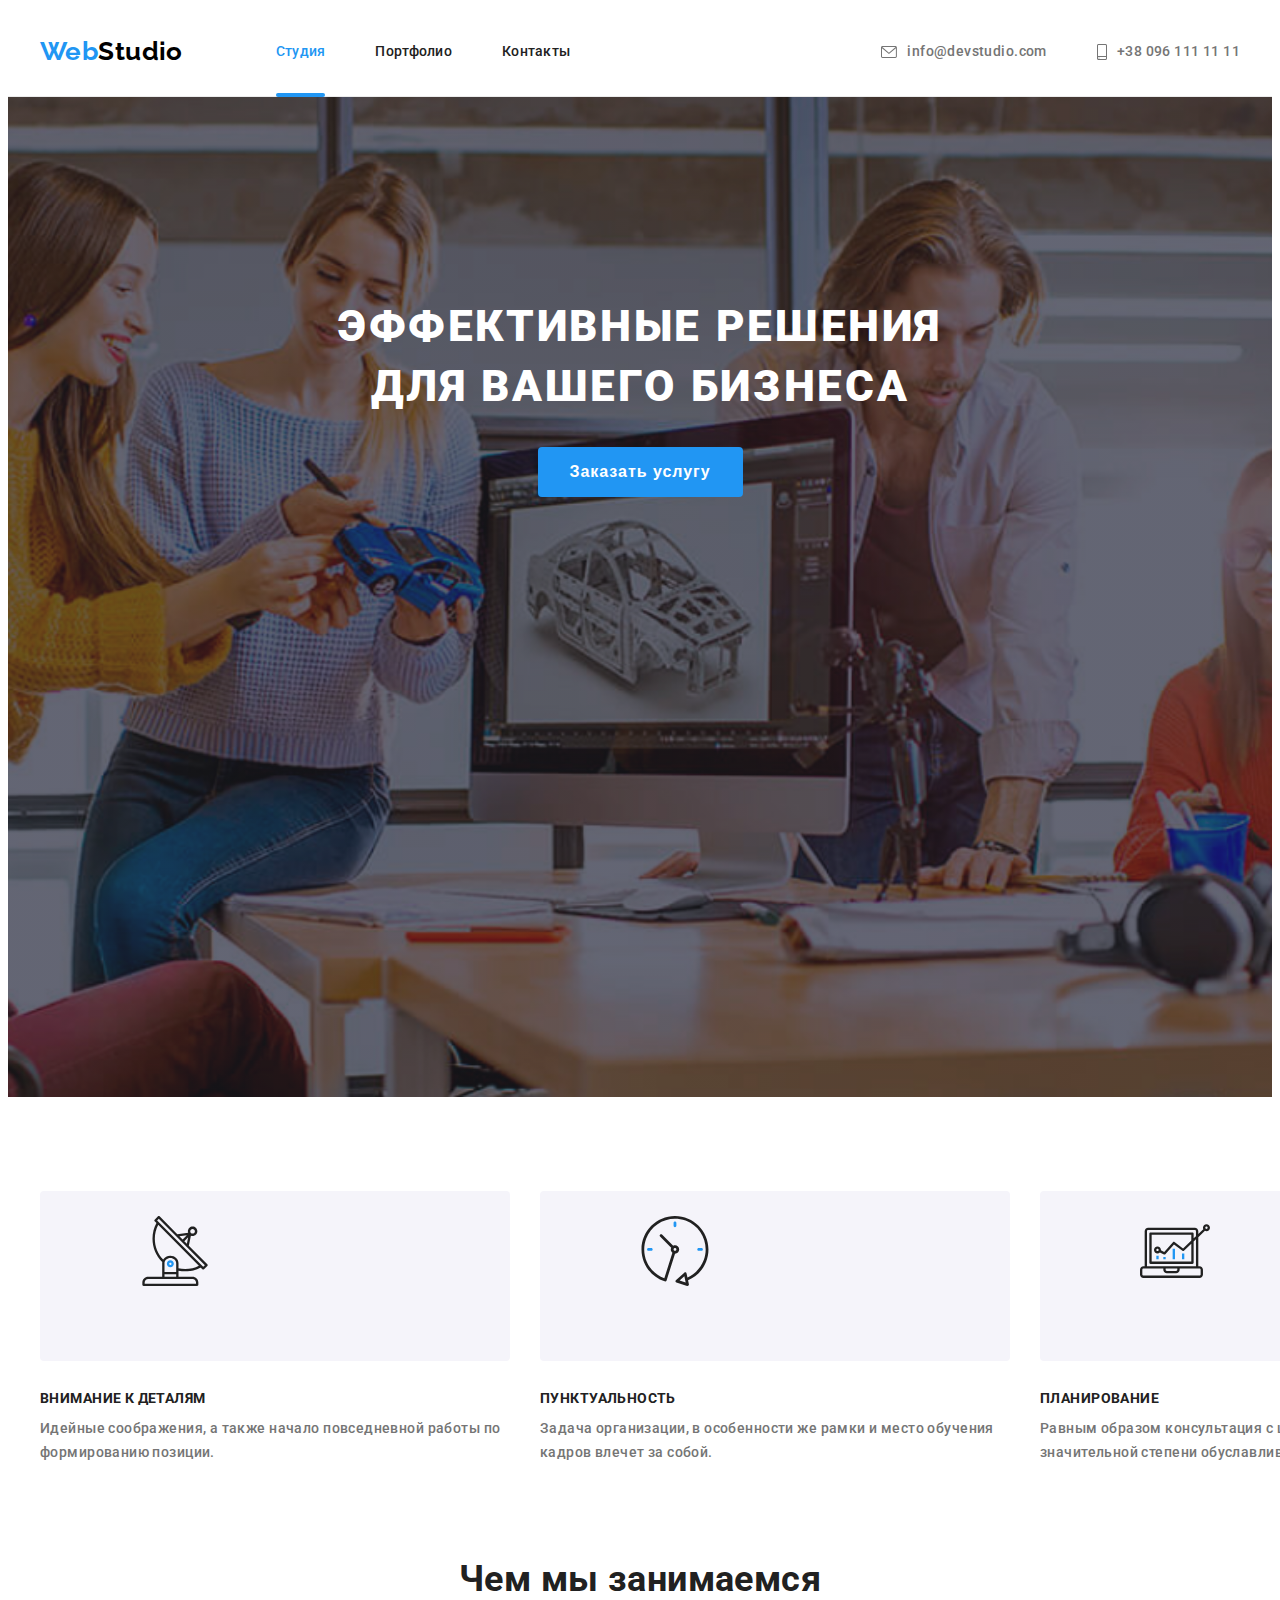
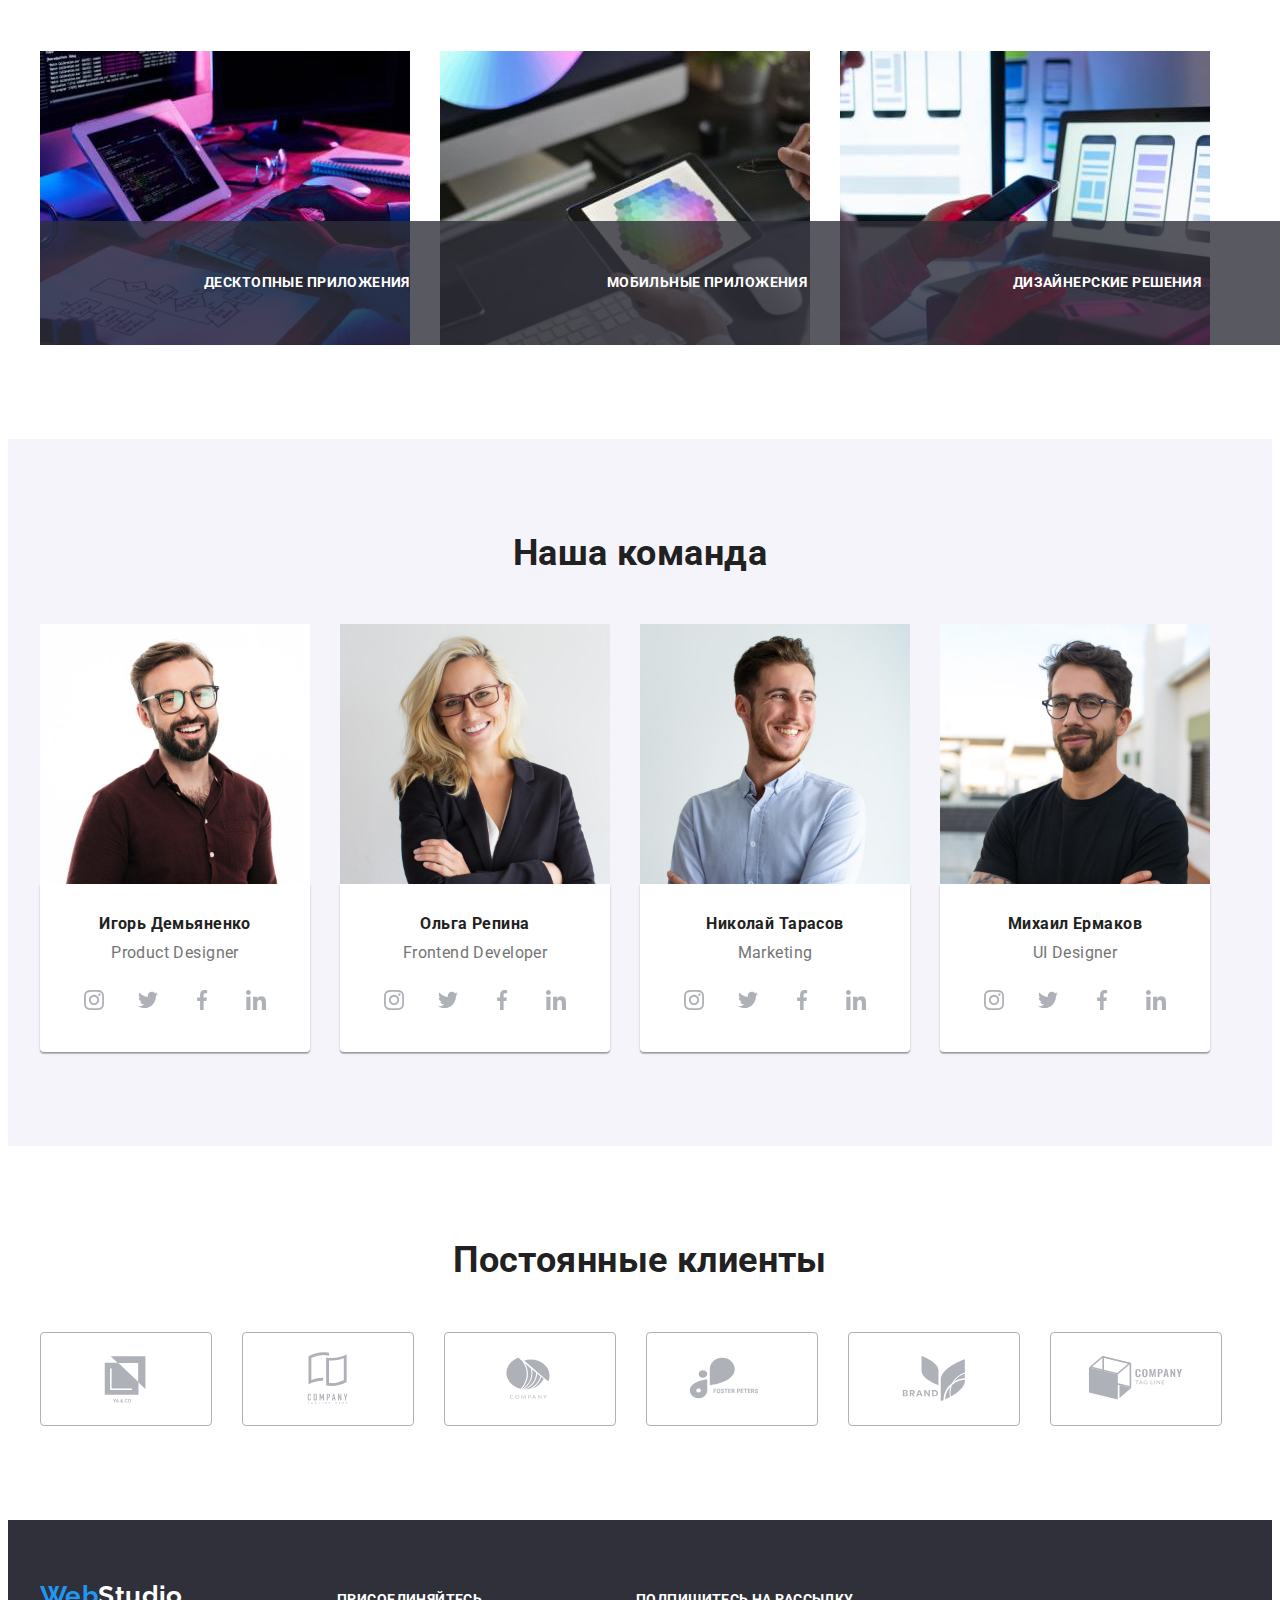
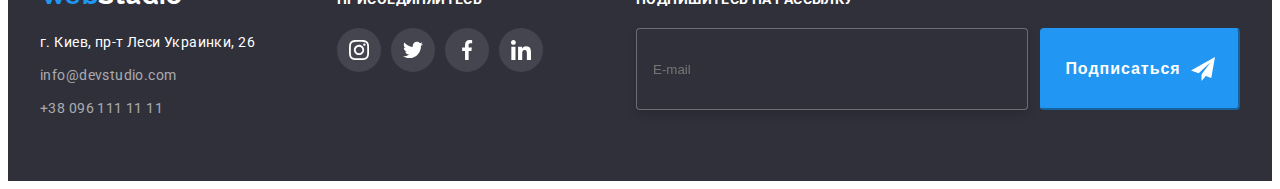
==== commit b0d117fd: "update-refactoring-sass-bem" ====
--- a/index.html
+++ b/index.html
@@ -18,34 +18,34 @@
 
 <body>
     <!-- Шапка сайта -->
-    <header class="header-border-bottom-line">
-        <div class="container nav">
-            <a href="./index.html" class="logo"><span class="first-part">Web</span>Studio
+    <header class="header">
+        <div class="container container__header">
+            <a href="./index.html" class="logo"><span class="logo--accent">Web</span>Studio
             </a>
             <nav>
-                <ul class="nav-list">
-                    <li class="nav-list-item">
-                        <a href="./index.html" class="site-nav current">Студия
-                        </a>
-                    </li>
-                    <li class="nav-list-item">
-                        <a href="./portfolio.html" class="site-nav">Портфолио
-                        </a>
-                    </li>
-                    <li class="nav-list-item">
-                        <a href="#" class="site-nav link">Контакты</a>
+                <ul class="nav">
+                    <li class="nav__item">
+                        <a href="./index.html" class="nav__link nav__link--current">Студия
+                        </a>
+                    </li>
+                    <li class="nav__item">
+                        <a href="./portfolio.html" class="nav__link">Портфолио
+                        </a>
+                    </li>
+                    <li class="nav__item">
+                        <a href="#" class="nav__link">Контакты</a>
                     </li>
                 </ul>
             </nav>
             <ul class="auth-nav">
-                <li class="auth-nav-item">
-                    <a href="mailto:info@devstudio.com" class="auth-nav-link">
-                        <svg width="16px" height="12px" class="auth-nav-icon">
+                <li class="auth-nav__item">
+                    <a href="mailto:info@devstudio.com" class="auth-nav__link">
+                        <svg width="16px" height="12px" class="auth-nav__icon">
                         <use href="./images/icon.svg#icon-envelope"></use></svg>info@devstudio.com
                     </a></li>
-                <li class="auth-nav-item">
-                    <a href="tel:+380961111111" class="auth-nav-link">
-                        <svg width="10px" height="16px" class="auth-nav-icon">
+                <li class="auth-nav__item">
+                    <a href="tel:+380961111111" class="auth-nav__link">
+                        <svg width="10px" height="16px" class="auth-nav__icon">
                         <use href="./images/icon.svg#icon-smartphone"></use>
                 </svg>+38 096 111 11 11</a></li>
             </ul>
@@ -55,57 +55,57 @@
     <main>
         <!-- Заказать услугу -->
         <section class="hero">
-                <h1 class="hero-title">Эффективные решения<br>для вашего бизнеса</h1>
-                <button type="button" class="button hero-button" data-modal-open>Заказать услугу</button>
+                <h1 class="hero__title">Эффективные решения<br>для вашего бизнеса</h1>
+                <button type="button" class="hero__button" data-modal-open>Заказать услугу</button>
         </section>
       
         <!-- Преимущества -->
         <section class="section">
             <div class="container">
-                <h2 class="visually-hidden section-title">Наши преимущества </h2>
+                <h2 class="section__title--visually-hidden section__title">Наши преимущества </h2>
                
                 <ul class="benefits">
-                    <li class="benefits-item"> 
-                        <div class="benefits-icon">
+                    <li class="benefits__item"> 
+                        <div class="benefits__icon">
                             <svg width="70px" height="70px">
                                 <use href="./images/icon.svg#icon-antenna"></use>
                             </svg>
                         </div>
-                        <h3 class="benefits-title">Внимание к деталям</h3>
+                        <h3 class="benefits__title">Внимание к деталям</h3>
                         <p>
                             Идейные соображения, а также начало повседневной работы по формированию позиции.
                         </p>
                     </li>
-                    <li class="benefits-item">
-                        <div class="benefits-icon">
+                    <li class="benefits__item">
+                        <div class="benefits__icon">
                             <svg width="70px" height="70px">
                                 <use href="./images/icon.svg#icon-clock"></use>
                             </svg>
                         </div>
-                        <h3 class="benefits-title">Пунктуальность</h3>
+                        <h3 class="benefits__title">Пунктуальность</h3>
                         <p>
                             Задача организации, в особенности же рамки и место обучения кадров влечет за собой.
                         </p>
                     </li>
-                    <li class="benefits-item">
-                        <div class="benefits-icon">
+                    <li class="benefits__item">
+                        <div class="benefits__icon">
                             <svg width="70px" height="70px">
                                 <use href="./images/icon.svg#icon-diagram"></use>
                             </svg>
                         </div>
-                        <h3 class="benefits-title">Планирование</h3>
+                        <h3 class="benefits__title">Планирование</h3>
                         <p>
                             Равным образом консультация с широким активом в значительной степени обуславливает.
                         </p>
                     </li>
-                    <li class="benefits-item">
-                        <div class="benefits-icon">
+                    <li class="benefits__item">
+                        <div class="benefits__icon">
                             <svg width="70px" height="70px">
                                 
                                 <use href="./images/icon.svg#icon-astronaut"></use>
                             </svg>
                         </div>
-                        <h3 class="benefits-title">Современные технологии</h3>
+                        <h3 class="benefits__title">Современные технологии</h3>
                         <p>
                             Значимость этих проблем настолько очевидна, что реализация плановых заданий.
                         </p>
@@ -115,26 +115,26 @@
         </section>
 
         <!-- Чем мы занимаемся -->
-        <section class="section work-section">
+        <section class="section section--no-padding">
                 <div class="container">
-                    <h2 class="section-title">Чем мы занимаемся</h2>
-                    <ul class="practice">
-                        <li class="practice-item">
-                            <img class="img" src="./images/tablet.jpg" alt="Tablet and keyboard" width="370" height="294" />
-                            <div class="practice-label">
-                                <h3 class="practice-label-title">Десктопные приложения</h3>
-                            </div>
-                        </li>
-                        <li class="practice-item">
-                            <img class="img" src="./images/iphone.jpg" alt="Iphone and laptop" width="370" height="294" />
-                            <div class="practice-label">
-                                <h3 class="practice-label-title">Мобильные приложения</h3>
-                            </div>
-                        </li>
-                        <li class="practice-item">
-                            <img class="img" src="./images/ipad.jpg" alt="Ipad and pensil" width="370" height="294" />
-                            <div class="practice-label">
-                                <h3 class="practice-label-title">Дизайнерские решения</h3>
+                    <h2 class="section__title">Чем мы занимаемся</h2>
+                    <ul class="works">
+                        <li class="works__item">
+                            <img src="./images/tablet.jpg" alt="Tablet and keyboard" width="370" height="294" />
+                            <div class="works__label">
+                                <h3 class="works__title">Десктопные приложения</h3>
+                            </div>
+                        </li>
+                        <li class="works__item">
+                            <img src="./images/iphone.jpg" alt="Iphone and laptop" width="370" height="294" />
+                            <div class="works__label">
+                                <h3 class="works__title">Мобильные приложения</h3>
+                            </div>
+                        </li>
+                        <li class="works__item">
+                            <img src="./images/ipad.jpg" alt="Ipad and pensil" width="370" height="294" />
+                            <div class="works__label">
+                                <h3 class="works__title">Дизайнерские решения</h3>
                             </div>
                         </li>
                     </ul>
@@ -142,41 +142,41 @@
         </section>
 
         <!-- Наша команда -->
-        <section class="section team-section">
+        <section class="section section--background">
                 <div class="container">
-                    <h2 class="section-title">Наша команда</h2>
+                    <h2 class="section__title">Наша команда</h2>
                     <ul class="teammate">
-                        <li class="teammate-item">
-                            <img class="img" src="./images/ihor.jpg" alt="Product Designer" width="270"/>
-                            <div class="teammate-content">
-                                <h3 class="teammate-title">Игорь Демьяненко</h3>
-                                <p class="teammate-position">
+                        <li class="teammate__item">
+                            <img src="./images/ihor.jpg" alt="Product Designer" width="270"/>
+                            <div class="teammate__content">
+                                <h3 class="teammate__title">Игорь Демьяненко</h3>
+                                <p class="teammate__position">
                                     Product Designer
                                 </p>
                                 <ul class="socials">
-                                    <li class="socials-item">   
-                                        <a href="" class="socials-link">
+                                    <li class="socials__item">   
+                                        <a href="" class="socials__link">
                                             <svg class="" width="20px" height="20px">
                                                 <use href="./images/icon.svg#icon-instagram"></use>
                                             </svg>
                                         </a>
                                     </li>
-                                    <li class="socials-item">
-                                        <a href="" class="socials-link">
+                                    <li class="socials__item">
+                                        <a href="" class="socials__link">
                                             <svg class="" width="20px" height="20px">
                                                 <use href="./images/icon.svg#icon-twitter"></use>
                                             </svg>
                                         </a>
                                     </li>
-                                    <li class="socials-item">
-                                        <a href="" class="socials-link">
+                                    <li class="socials__item">
+                                        <a href="" class="socials__link">
                                             <svg class="" width="20px" height="20px">
                                                 <use href="./images/icon.svg#icon-facebook"></use>
                                             </svg>
                                         </a>
                                     </li>
-                                    <li class="socials-item">
-                                        <a href="" class="socials-link">
+                                    <li class="socials__item">
+                                        <a href="" class="socials__link">
                                             <svg class="" width="20px" height="20px">
                                                 <use href="./images/icon.svg#icon-linkedin"></use>
                                             </svg>
@@ -185,37 +185,37 @@
                                 </ul>
                             </div>
                         </li>
-                        <li class="teammate-item">
-                            <img class="img" src="./images/olha.jpg" alt="Frontend Developer" width="270"/>
-                            <div class="teammate-content">
-                                <h3 class="teammate-title">Ольга Репина</h3>
-                                <p class="teammate-position">
+                        <li class="teammate__item">
+                            <img src="./images/olha.jpg" alt="Frontend Developer" width="270"/>
+                            <div class="teammate__content">
+                                <h3 class="teammate__title">Ольга Репина</h3>
+                                <p class="teammate__position">
                                     Frontend Developer
                                 </p>
                                 <ul class="socials">
-                                    <li class="socials-item">
-                                        <a href="" class="socials-link">
-                                            <svg class="" width="20px" height="20px">
+                                    <li class="socials__item">
+                                        <a href="" class="socials__link">
+                                            <svg width="20px" height="20px">
                                                 <use href="./images/icon.svg#icon-instagram"></use>
                                             </svg>
                                         </a>
                                     </li>
-                                    <li class="socials-item">
-                                        <a href="" class="socials-link">
+                                    <li class="socials__item">
+                                        <a href="" class="socials__link">
                                             <svg class="" width="20px" height="20px">
                                                 <use href="./images/icon.svg#icon-twitter"></use>
                                             </svg>
                                         </a>
                                     </li>
-                                    <li class="socials-item">
-                                        <a href="" class="socials-link">
+                                    <li class="socials__item">
+                                        <a href="" class="socials__link">
                                             <svg class="" width="20px" height="20px">
                                                 <use href="./images/icon.svg#icon-facebook"></use>
                                             </svg>
                                         </a>
                                     </li>
-                                    <li class="socials-item">
-                                        <a href="" class="socials-link">
+                                    <li class="socials__item">
+                                        <a href="" class="socials__link">
                                             <svg class="" width="20px" height="20px">
                                                 <use href="./images/icon.svg#icon-linkedin"></use>
                                             </svg>
@@ -224,37 +224,37 @@
                                 </ul>
                             </div>
                         </li>
-                        <li class="teammate-item">
-                            <img class="img" src="./images/nylolay.jpg" alt="Marketing" width="270"/>
-                            <div class="teammate-content">
-                                <h3 class="teammate-title">Николай Тарасов</h3>
-                                <p class="teammate-position">
+                        <li class="teammate__item">
+                            <img src="./images/nylolay.jpg" alt="Marketing" width="270"/>
+                            <div class="teammate__content">
+                                <h3 class="teammate__title">Николай Тарасов</h3>
+                                <p class="teammate__position">
                                     Marketing
                                 </p>
                                 <ul class="socials">
-                                    <li class="socials-item">
-                                        <a href="" class="socials-link">
+                                    <li class="socials__item">
+                                        <a href="" class="socials__link">
                                             <svg class="" width="20px" height="20px">
                                                 <use href="./images/icon.svg#icon-instagram"></use>
                                             </svg>
                                         </a>
                                     </li>
-                                    <li class="socials-item">
-                                        <a href="" class="socials-link">
+                                    <li class="socials__item">
+                                        <a href="" class="socials__link">
                                             <svg class="" width="20px" height="20px">
                                                 <use href="./images/icon.svg#icon-twitter"></use>
                                             </svg>
                                         </a>
                                     </li>
-                                    <li class="socials-item">
-                                        <a href="" class="socials-link">
+                                    <li class="socials__item">
+                                        <a href="" class="socials__link">
                                             <svg class="" width="20px" height="20px">
                                                 <use href="./images/icon.svg#icon-facebook"></use>
                                             </svg>
                                         </a>
                                     </li>
-                                    <li class="socials-item">
-                                        <a href="" class="socials-link">
+                                    <li class="socials__item">
+                                        <a href="" class="socials__link">
                                             <svg class="" width="20px" height="20px">
                                                 <use href="./images/icon.svg#icon-linkedin"></use>
                                             </svg>
@@ -263,37 +263,37 @@
                                 </ul>
                             </div>
                         </li>
-                        <li class="teammate-item">
+                        <li class="teammate__item">
                             <img class="img" src="./images/mykhailo.jpg" alt="UI Designer" width="270"/>
-                            <div class="teammate-content">
-                                <h3 class="teammate-title">Михаил Ермаков</h3>
-                                <p class="teammate-position">
+                            <div class="teammate__content">
+                                <h3 class="teammate__title">Михаил Ермаков</h3>
+                                <p class="teammate__position">
                                     UI Designer
                                 </p>
                                 <ul class="socials">
-                                    <li class="socials-item">
-                                        <a href="" class="socials-link">
+                                    <li class="socials__item">
+                                        <a href="" class="socials__link">
                                             <svg class="" width="20px" height="20px">
                                                 <use href="./images/icon.svg#icon-instagram"></use>
                                             </svg>
                                         </a>
                                     </li>
-                                    <li class="socials-item">
-                                        <a href="" class="socials-link">
+                                    <li class="socials__item">
+                                        <a href="" class="socials__link">
                                             <svg class="" width="20px" height="20px">
                                                 <use href="./images/icon.svg#icon-twitter"></use>
                                             </svg>
                                         </a>
                                     </li>
-                                    <li class="socials-item">
-                                        <a href="" class="socials-link">
+                                    <li class="socials__item">
+                                        <a href="" class="socials__link">
                                             <svg class="" width="20px" height="20px">
                                                 <use href="./images/icon.svg#icon-facebook"></use>
                                             </svg>
                                         </a>
                                     </li>
-                                    <li class="socials-item">
-                                        <a href="" class="socials-link">
+                                    <li class="socials__item">
+                                        <a href="" class="socials__link">
                                             <svg class="" width="20px" height="20px">
                                                 <use href="./images/icon.svg#icon-linkedin"></use>
                                             </svg>
@@ -309,45 +309,45 @@
         <!-- Regular customers -->
         <section class="section">
             <div class="container">
-                <h2 class="section-title">Постоянные клиенты</h2>
+                <h2 class="section__title">Постоянные клиенты</h2>
                 <ul class="customers">
-                    <li class="customer-item">
-                        <a href="" class="customer-link">
+                    <li class="customer__item">
+                        <a href="" class="customer__link">
                             <svg width="106px" height="60px">
                                 <use href="./images/icon.svg#icon-Logo-first"></use>
                             </svg>
                         </a>
                     </li>
-                    <li class="customer-item">
-                        <a href="" class="customer-link">
+                    <li class="customer__item">
+                        <a href="" class="customer__link">
                             <svg width="106px" height="60px">
                                 <use href="./images/icon.svg#icon-Logo-second"></use>
                             </svg>
                         </a>
                     </li>
-                    <li class="customer-item">
-                        <a href="" class="customer-link">
+                    <li class="customer__item">
+                        <a href="" class="customer__link">
                             <svg width="106px" height="60px">
                                 <use href="./images/icon.svg#icon-Logo-third"></use>
                             </svg>
                         </a>
                     </li>
-                    <li class="customer-item">
-                        <a href="" class="customer-link">
+                    <li class="customer__item">
+                        <a href="" class="customer__link">
                             <svg width="106px" height="60px">
                                 <use href="./images/icon.svg#icon-Logo-forth"></use>
                             </svg>
                         </a>
                     </li>
-                    <li class="customer-item">
-                        <a href="" class="customer-link">
+                    <li class="customer__item">
+                        <a href="" class="customer__link">
                             <svg width="106px" height="60px">
                                 <use href="./images/icon.svg#icon-Logo-fifth"></use>
                             </svg>
                         </a>
                     </li>
-                    <li class="customer-item">
-                        <a href="" class="customer-link">
+                    <li class="customer__item">
+                        <a href="" class="customer__link">
                             <svg width="106px" height="60px">
                                 <use href="./images/icon.svg#icon-Logo-sixth"></use>
                             </svg>
@@ -360,57 +360,58 @@
 
     <!-- Футер -->
     <footer class="footer">
-        <div class="container footer-container">
-            <div class="position">
-                <a href="./index.html" class="footer-logo"><span class="first-part">Web</span>Studio</a>
-                <address class="footer-address-list">
-                    <ul class="footer-list">
-                        <li class="item"><a href="https://goo.gl/maps/6iYoXaCGqueHrKsz9" target="_blank" rel="noreferrer noopener"                        class="footer-address">г. Киев, пр-т Леси Украинки, 26</a></li>
-                        <li class="item"><a href="mailto:info@devstudio.com" class="link footer-contacts">info@devstudio.com</a></li>
-                        <li class="item"><a href="tel:+380961111111" class="link footer-contacts">+38 096 111 11 11</a></li>
+        <div class="container footer__container">
+            <div class="footer__container--position">
+                <a href="./index.html" class="footer-logo"><span class="footer-logo--accent">Web</span>Studio</a>
+                <address>
+                    <ul class="contacts">
+                        <li class="contacts__item"><a href="https://goo.gl/maps/6iYoXaCGqueHrKsz9" target="_blank" rel="noreferrer noopener"                        class="contacts__address">г. Киев, пр-т Леси Украинки, 26</a></li>
+                        <li class="contacts__item"><a href="mailto:info@devstudio.com" class="contacts__info">info@devstudio.com</a></li>
+                        <li class="contacts__item"><a href="tel:+380961111111" class="contacts__info">+38 096 111 11 11</a></li>
                     </ul>
                 </address>
             </div>
-            <div class="footer-socials-form">
-                <h2 class="footer-socials-title">присоединяйтесь</h2>
+            <div class="footer-socials">
+                <h2 class="footer-socials__title">присоединяйтесь</h2>
                 <ul class="socials">
-                    <li class="socials-item">
-                        <a href="" class="socials-link footer-socials-link">
-                            <svg class="" width="20px" height="20px">
+                    <li class="socials__item">
+                        <a href="" class="socials__link socials__link--footer">
+                            <svg width="20px" height="20px">
                                 <use href="./images/icon.svg#icon-instagram"></use>
                             </svg>
                         </a>
                     </li>
-                    <li class="socials-item">
-                        <a href="" class="socials-link footer-socials-link">
-                            <svg class="" width="20px" height="20px">
+                    <li class="socials__item">
+                        <a href="" class="socials__link socials__link--footer">
+                            <svg width="20px" height="20px">
                                 <use href="./images/icon.svg#icon-twitter"></use>
                             </svg>
                         </a>
                     </li>
-                    <li class="socials-item">
-                        <a href="" class="socials-link footer-socials-link">
-                            <svg class="" width="20px" height="20px">
+                    <li class="socials__item">
+                        <a href="" class="socials__link socials__link--footer">
+                            <svg width="20px" height="20px">
                                 <use href="./images/icon.svg#icon-facebook"></use>
                             </svg>
                         </a>
                     </li>
-                    <li class="socials-item">
-                        <a href="" class="socials-link footer-socials-link">
-                            <svg class="" width="20px" height="20px">
+                    <li class="socials__item">
+                        <a href="" class="socials__link socials__link--footer">
+                            <svg width="20px" height="20px">
                                 <use href="./images/icon.svg#icon-linkedin"></use>
                             </svg>
                         </a>
                     </li>
                 </ul>
             </div>
+
             <form class="footer-form">
-                <h2 class="footer-form-title">Подпишитесь на рассылку</h2>
-                <div class="footer-form-field">
+                <h2 class="footer-form__title">Подпишитесь на рассылку</h2>
+                <div class="footer-form__field">
                     <label for="mail-submit"></label>
-                    <input class="email" type="email" name="mail-submit" id="mail-submit" placeholder="E-mail"/>
-                    <button class="button footer-submit-button"     type="submit">Подписаться
-                        <svg class="button-svg" width="24px" height="24px">
+                    <input class="footer-form__email" type="email" name="mail-submit" id="mail-submit" placeholder="E-mail"/>
+                    <button class="footer-form__button"     type="submit">Подписаться
+                        <svg class="footer-form__button--margin" width="24px" height="24px">
                             <use href="./images/icon.svg#icon-send"></use>
                         </svg>
                     </button>
@@ -418,58 +419,59 @@
             </form>
         </div>
     </footer>
+
     <div class="backdrop is-hidden" data-modal>
         <div class="modal">
-            <button class="button modal-button-close" type="button" data-modal-close>
-                <svg class="modal-icon-close" width="11px" height="11px">
+            <button class="button modal__button-close" type="button" data-modal-close>
+                <svg width="11px" height="11px">
                     <use href="./images/icon.svg#icon-vector"></use>
                 </svg>
             </button>
     
-            <form class="form js-speaker-form">
-                <h3 class="form-title">Оставьте свои данные, мы вам перезвоним</h3>
-                <div class="form-field">
-                    <label for="name" class="form-label">Имя</label>
-                    <input type="text" name="name" id="name"/>
-                    <svg class="form-icon" width="18px" height="18px">
+            <form class="form">
+                <h3 class="form__title">Оставьте свои данные, мы вам перезвоним</h3>
+                <div class="form__field">
+                    <label class="form__label" for="name">Имя</label>
+                    <input class="form__input" type="text" name="name" id="name"/>
+                    <svg class="form__icon" width="18px" height="18px">
                         <use href="./images/icon.svg#icon-person-black"></use>
                     </svg>
                 </div>
     
-                <div class="form-field">
-                    <label for="tel">Телефон</label>
-                    <input type="tel" name="tel" id="tel" />
-                    <svg class="form-icon" width="18px" height="18px">
+                <div class="form__field">
+                    <label class="form__label" for="tel">Телефон</label>
+                    <input class="form__input" type="tel" name="tel" id="tel" />
+                    <svg class="form__icon" width="18px" height="18px">
                         <use href="./images/icon.svg#icon-phone-black"></use>
                     </svg>
                 </div>
     
-                <div class="form-field">
-                    <label for="mail">Почта</label>
-                    <input type="email" name="mail" id="mail"/>
-                    <svg class="form-icon" width="18px" height="18px">
+                <div class="form__field">
+                    <label class="form__label" for="mail">Почта</label>
+                    <input class="form__input" type="email" name="mail" id="mail"/>
+                    <svg class="form__icon" width="18px" height="18px">
                         <use href="./images/icon.svg#icon-email-black"></use>
                     </svg>
                 </div>
     
-                <div class="form-field comment-position">
-                    <label for="comment">Комментарий</label>
-                    <textarea class="comment" name="comment" id="comment" rows="8" placeholder="Введите текст"></textarea>
-                </div>
-    
-                <div class="form-field policy-position">
-                    <label class="policy" for="policy">
-                        <input class="checkbox" type="checkbox" name="policy" id="policy" />
-                        <span class="checkbox-icon">
-                            <svg width="16px" height="15px">
+                <div class="form__field form__field--padding">
+                    <label class="form__label" for="comment">Комментарий</label>
+                    <textarea class="form__textarea" name="comment" id="comment" rows="8" placeholder="Введите текст"></textarea>
+                </div>
+    
+                <div class="form__field form__field--margin">
+                    <label class="form__label form__label--policy" for="policy">
+                        <input class="form__input--checkbox" type="checkbox" name="policy" id="policy" />
+                        <span class="form__checkbox">
+                            <svg class="form__checkbox--icon" width="16px" height="15px">
                                 <use href="./images/icon.svg#icon-check"></use>
                             </svg>
                         </span>
-                        Соглашаюсь с рассылкой и принимаю&nbsp;<a class="link-policy" href="" target="_blank" rel="noreferrer noopener">Условия договора</a>
+                        Соглашаюсь с рассылкой и принимаю&nbsp;<a class="form__link" href="" target="_blank" rel="noreferrer noopener">Условия договора</a>
                     </label>
                 </div>
     
-                <button class="button submit-button" type="submit">Отправить</button>
+                <button class="button form__button" type="submit">Отправить</button>
             </form>
         </div>
     </div>
--- a/css/main.min.css
+++ b/css/main.min.css
@@ -1,2 +1,2 @@
-body{background-color:blue}:root{--primary-text-color: #757575;--title-text-color: #212121;--accent-color: #2196f3;--primary-white-color: #ffffff;--primary-black-color: #000000;--hero-footer-background: #2f303a;--main-titles-color: #212121}.visually-hidden{position:absolute;width:1px;height:1px;margin:-1px;border:0;padding:0;white-space:nowrap;-webkit-clip-path:inset(100%);clip-path:inset(100%);clip:rect(0 0 0 0);overflow:hidden}h1,h2,h3,p{margin:0}ul{margin:0;padding:0;list-style:none}a{text-decoration:none}.button{cursor:pointer}body{background-color:var(--primary-white-color);color:var(--primary-text-color);font-family:Roboto, sans-serif;font-weight:500;letter-spacing:0.03em;font-size:14px;line-height:1.71}.backdrop{position:fixed;top:0;left:0;width:100%;height:100%;background:rgba(0,0,0,0.2);opacity:1}.backdrop.is-hidden{opacity:0;pointer-events:none}.backdrop.is-hidden .modal{-webkit-transform:translate(-50%, -50%) scale(0.9);transform:translate(-50%, -50%) scale(0.9)}.container{margin-left:auto;margin-right:auto;width:1200px;padding-left:15px;padding-right:15px}.form{padding:40px}.form-title{margin-bottom:12px;font-weight:700;font-size:20px;line-height:1.15;text-align:center;color:var(--main-titles-color)}.form-field{display:-webkit-box;display:-ms-flexbox;display:flex;-webkit-box-orient:vertical;-webkit-box-direction:normal;-ms-flex-direction:column;flex-direction:column;position:relative;margin-bottom:10px}.form-field label{margin-bottom:4px;font-weight:400;font-size:12px;line-height:1.16;letter-spacing:0.01em}.form-field input,.form-field textarea{min-height:40px;border:1px solid rgba(33,33,33,0.2);border-radius:4px;padding-left:42px;outline:none;-webkit-transition:border 250ms cubic-bezier(0.4, 0, 0.2, 1);transition:border 250ms cubic-bezier(0.4, 0, 0.2, 1)}.form-field input:focus,.form-field textarea:focus{border:1px solid #2196f3;cursor:pointer}.form-field input:focus+svg,.form-field svg:focus{cursor:pointer;fill:var(--accent-color);-webkit-transition:fill 250ms cubic-bezier(0.4, 0, 0.2, 1);transition:fill 250ms cubic-bezier(0.4, 0, 0.2, 1)}.form-field input::-webkit-input-placeholder{font-weight:400;font-size:12px;line-height:1.16;letter-spacing:0.01em;color:rgba(117,117,117,0.5)}.form-field input:-ms-input-placeholder{font-weight:400;font-size:12px;line-height:1.16;letter-spacing:0.01em;color:rgba(117,117,117,0.5)}.form-field input::-ms-input-placeholder{font-weight:400;font-size:12px;line-height:1.16;letter-spacing:0.01em;color:rgba(117,117,117,0.5)}.form-field input::placeholder{font-weight:400;font-size:12px;line-height:1.16;letter-spacing:0.01em;color:rgba(117,117,117,0.5)}.form-field .form-icon{position:absolute;bottom:11px;left:12px}.form-field .comment{padding:12px 16px}.comment-position{margin-bottom:20px}.policy-position{margin-bottom:30px}.form-field .policy{display:-webkit-box;display:-ms-flexbox;display:flex;-webkit-box-align:center;-ms-flex-align:center;align-items:center;-webkit-box-pack:center;-ms-flex-pack:center;justify-content:center;margin:0;font-size:14px;line-height:1.71;letter-spacing:0.03em;cursor:pointer}.link-policy{-webkit-text-decoration-line:underline;text-decoration-line:underline;color:#2196f3}.checkbox{width:0px}.checkbox-icon{position:relative;display:-webkit-box;display:-ms-flexbox;display:flex;-webkit-box-align:center;-ms-flex-align:center;align-items:center;-webkit-box-pack:center;-ms-flex-pack:center;justify-content:center;width:16px;height:15px;margin-right:7px;border:2px solid #212121;border-radius:4px}.checkbox-icon svg{position:absolute}.checkbox:checked+.checkbox-icon{border-color:var(--accent-color);background-color:var(--accent-color);background-origin:border-box}.submit-button{display:block;margin-left:auto;margin-right:auto;padding:0;min-width:200px;min-height:50px;background:#188ce8;border-color:#188ce8;border-radius:4px;font-weight:700;font-size:16px;line-height:1.87;letter-spacing:0.06em;color:#ffffff;-webkit-transition:250ms cubic-bezier(0.4, 0, 0.2, 1);transition:250ms cubic-bezier(0.4, 0, 0.2, 1)}.submit-button:hover,.submit-button:focus{-webkit-box-shadow:0px 4px 4px rgba(0,0,0,0.15);box-shadow:0px 4px 4px rgba(0,0,0,0.15)}.modal{position:absolute;top:50%;left:50%;min-width:528px;min-height:581px;background:#ffffff;-webkit-box-shadow:0px 1px 3px rgba(0,0,0,0.12),0px 1px 1px rgba(0,0,0,0.14),0px 2px 1px rgba(0,0,0,0.2);box-shadow:0px 1px 3px rgba(0,0,0,0.12),0px 1px 1px rgba(0,0,0,0.14),0px 2px 1px rgba(0,0,0,0.2);border-radius:4px;-webkit-transform:translate(-50%, -50%) scale(1);transform:translate(-50%, -50%) scale(1);-webkit-transition:-webkit-transform 250ms cubic-bezier(0.4, 0, 0.2, 1);transition:-webkit-transform 250ms cubic-bezier(0.4, 0, 0.2, 1);transition:transform 250ms cubic-bezier(0.4, 0, 0.2, 1);transition:transform 250ms cubic-bezier(0.4, 0, 0.2, 1), -webkit-transform 250ms cubic-bezier(0.4, 0, 0.2, 1)}.modal-button-close{position:absolute;top:8px;right:8px;min-width:30px;padding:6px;border-radius:50%;background:#ffffff;border:1px solid;border-color:rgba(0,0,0,0.1);-webkit-transition:fill 250ms cubic-bezier(0.4, 0, 0.2, 1);transition:fill 250ms cubic-bezier(0.4, 0, 0.2, 1)}.modal-icon-close:focus,.modal-button-close:hover{fill:var(--accent-color)}.section-title{margin-top:0;margin-bottom:50px;margin-left:0;margin-right:0;color:var(--main-titles-color);font-weight:700;font-size:36px;line-height:1.16;text-align:center}.benefits{display:-webkit-box;display:-ms-flexbox;display:flex}.benefits-title{margin-top:0px;margin-bottom:10px;font-size:14px;font-weight:700;line-height:1.14;text-transform:uppercase;color:var(--main-titles-color)}.benefits .benefits-item:not(:last-child){margin-right:30px}.benefits-icon{width:270px;height:120px;padding:25px 100px;margin-bottom:30px;background-color:#f5f4fa;border-radius:4px}.work-section{padding-top:0}.practice{display:-webkit-box;display:-ms-flexbox;display:flex}.practice-item{margin-right:30px;position:relative}.img{display:block;max-width:100%;height:auto}.practice-item:nth-child(3n){margin-right:0}.practice-label{display:-webkit-box;display:-ms-flexbox;display:flex;-webkit-box-align:center;-ms-flex-align:center;align-items:center;-webkit-box-pack:center;-ms-flex-pack:center;justify-content:center;position:absolute;content:"";padding:27px 82px;width:100%;height:70px;bottom:0;background:rgba(47,48,58,0.8)}.practice-label-title{font-size:14px;font-weight:700;line-height:1.14;text-transform:uppercase;color:var(--primary-white-color)}.header-border-bottom-line{border-bottom:solid 1px #ececec}.nav{display:-webkit-box;display:-ms-flexbox;display:flex;-webkit-box-align:center;-ms-flex-align:center;align-items:center}.nav-list{display:-webkit-box;display:-ms-flexbox;display:flex}.nav-list-item{padding-bottom:32px;padding-top:32px;position:relative}.nav .nav-list-item:not(:last-child){margin-right:50px}.site-nav{color:var(--title-text-color);line-height:1.14;letter-spacing:0.02em;-webkit-transition:color 250ms cubic-bezier(0.4, 0, 0.2, 1);transition:color 250ms cubic-bezier(0.4, 0, 0.2, 1)}.site-nav:focus,.site-nav:hover{color:var(--accent-color)}.current{color:var(--accent-color)}.current::after{position:absolute;bottom:-1px;left:0;content:"";width:100%;height:4px;background:#2196f3;border-radius:2px}.auth-nav{display:-webkit-box;display:-ms-flexbox;display:flex;margin-left:auto}.auth-nav-link{display:-webkit-box;display:-ms-flexbox;display:flex;-webkit-box-align:center;-ms-flex-align:center;align-items:center;color:var(--primary-text-color);line-height:1.14;padding-top:32px;padding-bottom:32px;fill:#757575;-webkit-transition:color 250ms cubic-bezier(0.4, 0, 0.2, 1),fill 250ms cubic-bezier(0.4, 0, 0.2, 1);transition:color 250ms cubic-bezier(0.4, 0, 0.2, 1),fill 250ms cubic-bezier(0.4, 0, 0.2, 1)}.auth-nav-link:hover,.auth-nav-link:focus{color:var(--accent-color);fill:var(--accent-color)}.auth-nav-icon{margin-right:10px}.auth-nav .auth-nav-item:not(:last-child){margin-right:50px}.section{padding-top:94px;padding-bottom:94px}.hero{margin-right:auto;margin-left:auto;padding:200px 0;background-color:var(--hero-footer-background);background-image:-webkit-gradient(linear, left top, left bottom, from(rgba(47,48,58,0.4)), to(rgba(47,48,58,0.4))),url("../images/img-overlay.png");background-image:linear-gradient(rgba(47,48,58,0.4), rgba(47,48,58,0.4)),url("../images/img-overlay.png");background-repeat:no-repeat;background-size:cover;background-position:center;max-width:1600px;height:600px;text-align:center}.hero-title{display:inline-block;margin-bottom:30px;min-width:696px;height:120px;color:var(--primary-white-color);font-weight:900;font-size:44px;line-height:1.36;letter-spacing:0.06em;text-transform:uppercase}.hero-button{display:block;margin:0px auto;padding:10px 32px;background-color:var(--accent-color);color:var(--primary-white-color);min-width:200px;font-weight:700;font-size:16px;line-height:1.87;letter-spacing:0.06em;border-radius:4px;border:transparent;-webkit-transition:background-color 250ms cubic-bezier(0.4, 0, 0.2, 1);transition:background-color 250ms cubic-bezier(0.4, 0, 0.2, 1)}.hero-button:hover,.hero-button:focus{background-color:#188ce8}.logo{padding-top:24px;padding-bottom:25px;margin-right:93px;color:var(--primary-black-color);font-family:Raleway, sans-serif;font-weight:700;font-size:26px;line-height:1.19}.first-part{color:var(--accent-color)}.customers{display:-webkit-box;display:-ms-flexbox;display:flex}.customer-item:not(:last-child){margin-right:30px}.customer-link{display:-webkit-box;display:-ms-flexbox;display:flex;-webkit-box-align:center;-ms-flex-align:center;align-items:center;-webkit-box-pack:center;-ms-flex-pack:center;justify-content:center;width:170px;height:92px;border:Solid 1px;border-color:#afb1b8;border-radius:4px;fill:#afb1b8;-webkit-transition:border-color 250ms cubic-bezier(0.4, 0, 0.2, 1),fill 250ms cubic-bezier(0.4, 0, 0.2, 1);transition:border-color 250ms cubic-bezier(0.4, 0, 0.2, 1),fill 250ms cubic-bezier(0.4, 0, 0.2, 1)}.customer-link:hover,.customer-link:focus{border-color:#2196f3;fill:#2196f3}.socials{display:-webkit-box;display:-ms-flexbox;display:flex;-webkit-box-pack:center;-ms-flex-pack:center;justify-content:center}.socials-link{display:-webkit-box;display:-ms-flexbox;display:flex;-webkit-box-pack:center;-ms-flex-pack:center;justify-content:center;-webkit-box-align:center;-ms-flex-align:center;align-items:center;width:44px;height:44px;fill:#afb1b8;border-radius:50%;-webkit-transition:background-color 250ms cubic-bezier(0.4, 0, 0.2, 1),fill 250ms cubic-bezier(0.4, 0, 0.2, 1);transition:background-color 250ms cubic-bezier(0.4, 0, 0.2, 1),fill 250ms cubic-bezier(0.4, 0, 0.2, 1)}.socials-link:focus,.socials-link:hover{background-color:#2196f3;border-radius:50%;fill:var(--primary-white-color)}.socials-item:not(:last-child){margin-right:10px}.team-section{background-color:#f5f4fa}.teammate{display:-webkit-box;display:-ms-flexbox;display:flex}.teammate-title{font-size:16px;line-height:1.19;text-align:center;color:var(--main-titles-color);margin-bottom:10px}.teammate-item{width:270px}.teammate-item:not(:last-child){margin-right:30px}.teammate-content{padding-top:30px;padding-bottom:30px;-webkit-box-shadow:0px 1px 3px rgba(0,0,0,0.12),0px 1px 1px rgba(0,0,0,0.14),0px 2px 1px rgba(0,0,0,0.2);box-shadow:0px 1px 3px rgba(0,0,0,0.12),0px 1px 1px rgba(0,0,0,0.14),0px 2px 1px rgba(0,0,0,0.2);border-radius:0px 0px 4px 4px;background-color:#ffffff;margin:0}.teammate-position{margin-bottom:16px;font-weight:400;font-size:16px;line-height:1.19;text-align:center}.footer{display:-webkit-box;display:-ms-flexbox;display:flex;background-color:var(--hero-footer-background);padding:60px 0}.footer-container{display:-webkit-box;display:-ms-flexbox;display:flex;-webkit-box-align:baseline;-ms-flex-align:baseline;align-items:baseline}.footer-container .position{-webkit-box-flex:1;-ms-flex-positive:1;flex-grow:1}.footer-logo{color:var(--primary-white-color);font-family:Raleway, sans-serif;font-weight:700;font-size:26px;line-height:1.19;text-decoration:none}.footer-address-list{margin-top:20px}.footer-list .item:not(:last-child){margin-bottom:9px}.footer-address{color:var(--primary-white-color);font-weight:400;font-style:normal;text-decoration:none}.footer-contacts{color:rgba(255,255,255,0.6);font-weight:400;text-decoration:none;font-style:normal}.footer-socials-form{margin-left:70px}.footer-socials-title{margin-top:0px;margin-bottom:20px;font-size:14px;font-weight:700;line-height:1.14;text-transform:uppercase;color:var(--primary-white-color)}.footer-socials-link{background-color:rgba(255,255,255,0.1);fill:var(--primary-white-color)}.footer-form-title{margin-bottom:20px;font-weight:700;font-size:14px;line-height:1.14;text-transform:uppercase;color:#ffffff}.footer-form{margin-left:93px}.footer-form-field{display:-webkit-box;display:-ms-flexbox;display:flex}.footer-form-field input{min-width:358px;min-height:50px}.footer-form-field .email{padding:15px 16px;color:#ffffff;border:1px solid rgba(255,255,255,0.3);-webkit-filter:drop-shadow(0px 4px 4px rgba(0,0,0,0.15));filter:drop-shadow(0px 4px 4px rgba(0,0,0,0.15));border-radius:4px;background:#2f303a}.footer-submit-button{display:-webkit-box;display:-ms-flexbox;display:flex;-webkit-box-align:center;-ms-flex-align:center;align-items:center;-webkit-box-pack:center;-ms-flex-pack:center;justify-content:center;margin-left:12px;min-width:200px;min-height:50px;font-weight:700;font-size:16px;line-height:1.87;letter-spacing:0.06em;color:#ffffff;border-color:#2196f3;background:#2196f3;border-radius:4px}.footer-submit-button:focus,.footer-submit-button:hover{-webkit-box-shadow:0px 4px 4px rgba(0,0,0,0.15);box-shadow:0px 4px 4px rgba(0,0,0,0.15)}.button-svg{margin-left:10px}.filter-buttons{padding:6px 22px;color:var(--title-text-color);background-color:#f5f4fa;font-size:16px;line-height:1.63;cursor:pointer;border-color:#ffffff;border:#ffffff;text-align:center;border-radius:4px;-webkit-transition:background-color 250ms cubic-bezier(0.4, 0, 0.2, 1),color 250ms cubic-bezier(0.4, 0, 0.2, 1),-webkit-box-shadow 250ms cubic-bezier(0.4, 0, 0.2, 1);transition:background-color 250ms cubic-bezier(0.4, 0, 0.2, 1),color 250ms cubic-bezier(0.4, 0, 0.2, 1),-webkit-box-shadow 250ms cubic-bezier(0.4, 0, 0.2, 1);transition:background-color 250ms cubic-bezier(0.4, 0, 0.2, 1),color 250ms cubic-bezier(0.4, 0, 0.2, 1),box-shadow 250ms cubic-bezier(0.4, 0, 0.2, 1);transition:background-color 250ms cubic-bezier(0.4, 0, 0.2, 1),color 250ms cubic-bezier(0.4, 0, 0.2, 1),box-shadow 250ms cubic-bezier(0.4, 0, 0.2, 1),-webkit-box-shadow 250ms cubic-bezier(0.4, 0, 0.2, 1)}.filter-buttons:hover,.filter-buttons:focus{background-color:var(--accent-color);color:var(--primary-white-color);-webkit-box-shadow:0px 3px 1px rgba(0,0,0,0.1),0px 1px 2px rgba(0,0,0,0.08),0px 2px 2px rgba(0,0,0,0.12);box-shadow:0px 3px 1px rgba(0,0,0,0.1),0px 1px 2px rgba(0,0,0,0.08),0px 2px 2px rgba(0,0,0,0.12)}.current-button{color:var(--primary-white-color);background-color:var(--accent-color)}.portfolio-buttons-list{display:-webkit-box;display:-ms-flexbox;display:flex;-webkit-box-pack:center;-ms-flex-pack:center;justify-content:center;margin-bottom:50px}.portfolio-buttons-list .button-item:not(:last-child){margin-right:8px}.cards-header{margin-bottom:4px;color:var(--title-text-color);font-weight:700;font-size:18px;line-height:2;letter-spacing:0.06em}.cards-description{color:var(--primary-text-color);font-weight:400;font-size:16px;line-height:1.87}.portfolio-gallery{display:-webkit-box;display:-ms-flexbox;display:flex;-ms-flex-wrap:wrap;flex-wrap:wrap}.portfolio-gallery-item{width:calc((100% - 60px) / 3)}.portfolio-gallery-item:not(:nth-child(3n)){margin-right:30px}.portfolio-gallery-item:not(:nth-last-child(-n+3)){margin-bottom:30px}.portfolio-gallery-link{display:inline-block;border:solid 1px;border-color:#eeeeee;-webkit-transition:-webkit-box-shadow 250ms cubic-bezier(0.4, 0, 0.2, 1);transition:-webkit-box-shadow 250ms cubic-bezier(0.4, 0, 0.2, 1);transition:box-shadow 250ms cubic-bezier(0.4, 0, 0.2, 1);transition:box-shadow 250ms cubic-bezier(0.4, 0, 0.2, 1), -webkit-box-shadow 250ms cubic-bezier(0.4, 0, 0.2, 1)}.portfolio-gallery-link:hover,.portfolio-gallery-link:focus{-webkit-box-shadow:0px 1px 1px rgba(0,0,0,0.12),0px 4px 4px rgba(0,0,0,0.06),1px 4px 6px rgba(0,0,0,0.16);box-shadow:0px 1px 1px rgba(0,0,0,0.12),0px 4px 4px rgba(0,0,0,0.06),1px 4px 6px rgba(0,0,0,0.16)}.gallery-decription{padding:20px 24px;background-color:#ffffff;border-bottom:1px solid;border-left:1px solid;border-right:1px solid;border-color:#eeeeee}.overlay-position{position:relative;overflow:hidden}.overlay{position:absolute;left:0;bottom:-1px;background:rgba(33,150,243,0.9);-webkit-transform:translateY(100%);transform:translateY(100%);-webkit-transition:-webkit-transform 250ms cubic-bezier(0.4, 0, 0.2, 1);transition:-webkit-transform 250ms cubic-bezier(0.4, 0, 0.2, 1);transition:transform 250ms cubic-bezier(0.4, 0, 0.2, 1);transition:transform 250ms cubic-bezier(0.4, 0, 0.2, 1), -webkit-transform 250ms cubic-bezier(0.4, 0, 0.2, 1)}.portfolio-gallery-link:hover .overlay,.portfolio-gallery-link:focus .overlay{-webkit-transform:translateY(0);transform:translateY(0)}.overlay-decription{padding:63px 24px;font-weight:400;font-size:18px;line-height:1.56;color:var(--primary-white-color)}
+body{background-color:blue}:root{--primary-text-color: #757575;--title-text-color: #212121;--accent-color: #2196f3;--primary-white-color: #ffffff;--primary-black-color: #000000;--hero-footer-background: #2f303a;--main-titles-color: #212121}h1,h2,h3,p{margin:0}ul{margin:0;padding:0;list-style:none}a{text-decoration:none}img{display:block;max-width:100%;height:auto}.button{cursor:pointer}body{background-color:var(--primary-white-color);color:var(--primary-text-color);font-family:Roboto, sans-serif;font-weight:500;letter-spacing:0.03em;font-size:14px;line-height:1.71}.container{margin-left:auto;margin-right:auto;width:1200px;padding-left:15px;padding-right:15px}.form{padding:40px}.form__title{margin-bottom:12px;font-weight:700;font-size:20px;line-height:1.15;text-align:center;color:var(--main-titles-color)}.form__field{display:-webkit-box;display:-ms-flexbox;display:flex;-webkit-box-orient:vertical;-webkit-box-direction:normal;-ms-flex-direction:column;flex-direction:column;position:relative;margin-bottom:10px}.form__label{margin-bottom:4px;font-weight:400;font-size:12px;line-height:1.16;letter-spacing:0.01em}.form__field .form__input,.form__field .form__textarea{min-height:40px;border:1px solid rgba(33,33,33,0.2);border-radius:4px;padding-left:42px;outline:none;-webkit-transition:border 250ms cubic-bezier(0.4, 0, 0.2, 1);transition:border 250ms cubic-bezier(0.4, 0, 0.2, 1)}.form__field .form__input:focus,.form__field .form__textarea:focus{border:1px solid #2196f3;cursor:pointer}.form__field .form__input:focus+.form__icon,.form-field .form__icon:focus{cursor:pointer;fill:var(--accent-color);-webkit-transition:fill 250ms cubic-bezier(0.4, 0, 0.2, 1);transition:fill 250ms cubic-bezier(0.4, 0, 0.2, 1)}.form__field .form__input::-webkit-input-placeholder{font-weight:400;font-size:12px;line-height:1.16;letter-spacing:0.01em;color:rgba(117,117,117,0.5)}.form__field .form__input:-ms-input-placeholder{font-weight:400;font-size:12px;line-height:1.16;letter-spacing:0.01em;color:rgba(117,117,117,0.5)}.form__field .form__input::-ms-input-placeholder{font-weight:400;font-size:12px;line-height:1.16;letter-spacing:0.01em;color:rgba(117,117,117,0.5)}.form__field .form__input::placeholder{font-weight:400;font-size:12px;line-height:1.16;letter-spacing:0.01em;color:rgba(117,117,117,0.5)}.form__field .form__icon{position:absolute;bottom:11px;left:12px}.form__field .form__textarea{padding:12px 16px}.form__field--padding{margin-bottom:20px}.form__field--margin{margin-bottom:30px}.form__field .form__label--policy{display:-webkit-box;display:-ms-flexbox;display:flex;-webkit-box-align:center;-ms-flex-align:center;align-items:center;-webkit-box-pack:center;-ms-flex-pack:center;justify-content:center;margin:0;font-size:14px;line-height:1.71;letter-spacing:0.03em;cursor:pointer}.form__link{-webkit-text-decoration-line:underline;text-decoration-line:underline;color:#2196f3}.form__input--checkbox{width:0px}.form__checkbox{position:relative;display:-webkit-box;display:-ms-flexbox;display:flex;-webkit-box-align:center;-ms-flex-align:center;align-items:center;-webkit-box-pack:center;-ms-flex-pack:center;justify-content:center;width:16px;height:15px;margin-right:7px;border:2px solid #212121;border-radius:4px}.form__checkbox--icon{position:absolute}.form__input--checkbox:checked+.form__checkbox{border-color:var(--accent-color);background-color:var(--accent-color);background-origin:border-box}.form__button{display:block;margin-left:auto;margin-right:auto;padding:0;min-width:200px;min-height:50px;background:#188ce8;border-color:#188ce8;border-radius:4px;font-weight:700;font-size:16px;line-height:1.87;letter-spacing:0.06em;color:#ffffff;-webkit-transition:250ms cubic-bezier(0.4, 0, 0.2, 1);transition:250ms cubic-bezier(0.4, 0, 0.2, 1)}.form__button:hover,.form__button:focus{-webkit-box-shadow:0px 4px 4px rgba(0,0,0,0.15);box-shadow:0px 4px 4px rgba(0,0,0,0.15)}.backdrop{position:fixed;top:0;left:0;width:100%;height:100%;background:rgba(0,0,0,0.2);opacity:1}.backdrop.is-hidden{opacity:0;pointer-events:none}.backdrop.is-hidden .modal{-webkit-transform:translate(-50%, -50%) scale(0.9);transform:translate(-50%, -50%) scale(0.9)}.modal{position:absolute;top:50%;left:50%;min-width:528px;min-height:581px;background:#ffffff;-webkit-box-shadow:0px 1px 3px rgba(0,0,0,0.12),0px 1px 1px rgba(0,0,0,0.14),0px 2px 1px rgba(0,0,0,0.2);box-shadow:0px 1px 3px rgba(0,0,0,0.12),0px 1px 1px rgba(0,0,0,0.14),0px 2px 1px rgba(0,0,0,0.2);border-radius:4px;-webkit-transform:translate(-50%, -50%) scale(1);transform:translate(-50%, -50%) scale(1);-webkit-transition:-webkit-transform 250ms cubic-bezier(0.4, 0, 0.2, 1);transition:-webkit-transform 250ms cubic-bezier(0.4, 0, 0.2, 1);transition:transform 250ms cubic-bezier(0.4, 0, 0.2, 1);transition:transform 250ms cubic-bezier(0.4, 0, 0.2, 1), -webkit-transform 250ms cubic-bezier(0.4, 0, 0.2, 1)}.modal__button-close{position:absolute;top:8px;right:8px;min-width:30px;padding:6px;border-radius:50%;background:#ffffff;border:1px solid;border-color:rgba(0,0,0,0.1);-webkit-transition:fill 250ms cubic-bezier(0.4, 0, 0.2, 1);transition:fill 250ms cubic-bezier(0.4, 0, 0.2, 1)}.modal__button-close:focus,.modal__button-close:hover{fill:var(--accent-color)}.section{padding-top:94px;padding-bottom:94px}.section__title{margin-top:0;margin-bottom:50px;margin-left:0;margin-right:0;color:var(--main-titles-color);font-weight:700;font-size:36px;line-height:1.16;text-align:center}.section__title--visually-hidden{position:absolute;width:1px;height:1px;margin:-1px;border:0;padding:0;white-space:nowrap;-webkit-clip-path:inset(100%);clip-path:inset(100%);clip:rect(0 0 0 0);overflow:hidden}.section--no-padding{padding-top:0}.section--background{background-color:#f5f4fa}.header{border-bottom:solid 1px #ececec}.container__header{display:-webkit-box;display:-ms-flexbox;display:flex;-webkit-box-align:center;-ms-flex-align:center;align-items:center}.nav{display:-webkit-box;display:-ms-flexbox;display:flex;-webkit-box-align:center;-ms-flex-align:center;align-items:center}.nav__item{padding-bottom:32px;padding-top:32px;position:relative}.nav .nav__item:not(:last-child){margin-right:50px}.nav__link{color:var(--title-text-color);line-height:1.14;letter-spacing:0.02em;-webkit-transition:color 250ms cubic-bezier(0.4, 0, 0.2, 1);transition:color 250ms cubic-bezier(0.4, 0, 0.2, 1)}.nav__link:focus,.nav__link:hover{color:var(--accent-color)}.nav__link--current{color:var(--accent-color)}.nav__link--current::after{position:absolute;bottom:-1px;left:0;content:"";width:100%;height:4px;background:#2196f3;border-radius:2px}.auth-nav{display:-webkit-box;display:-ms-flexbox;display:flex;margin-left:auto}.auth-nav__link{display:-webkit-box;display:-ms-flexbox;display:flex;-webkit-box-align:center;-ms-flex-align:center;align-items:center;color:var(--primary-text-color);line-height:1.14;padding-top:32px;padding-bottom:32px;fill:#757575;-webkit-transition:color 250ms cubic-bezier(0.4, 0, 0.2, 1),fill 250ms cubic-bezier(0.4, 0, 0.2, 1);transition:color 250ms cubic-bezier(0.4, 0, 0.2, 1),fill 250ms cubic-bezier(0.4, 0, 0.2, 1)}.auth-nav__link:hover,.auth-nav__link:focus{color:var(--accent-color);fill:var(--accent-color)}.auth-nav__icon{margin-right:10px}.auth-nav .auth-nav__item:not(:last-child){margin-right:50px}.hero{margin-right:auto;margin-left:auto;padding:200px 0;background-color:var(--hero-footer-background);background-image:-webkit-gradient(linear, left top, left bottom, from(rgba(47,48,58,0.4)), to(rgba(47,48,58,0.4))),url("../images/img-overlay.png");background-image:linear-gradient(rgba(47,48,58,0.4), rgba(47,48,58,0.4)),url("../images/img-overlay.png");background-repeat:no-repeat;background-size:cover;background-position:center;max-width:1600px;height:600px;text-align:center}.hero__title{display:inline-block;margin-bottom:30px;min-width:696px;height:120px;color:var(--primary-white-color);font-weight:900;font-size:44px;line-height:1.36;letter-spacing:0.06em;text-transform:uppercase}.hero__button{display:block;margin:0px auto;padding:10px 32px;cursor:pointer;background-color:var(--accent-color);color:var(--primary-white-color);min-width:200px;font-weight:700;font-size:16px;line-height:1.87;letter-spacing:0.06em;border-radius:4px;border:transparent;-webkit-transition:background-color 250ms cubic-bezier(0.4, 0, 0.2, 1);transition:background-color 250ms cubic-bezier(0.4, 0, 0.2, 1)}.hero__button:hover,.hero__button:focus{background-color:#188ce8}.logo{padding-top:24px;padding-bottom:25px;margin-right:93px;color:var(--primary-black-color);font-family:Raleway, sans-serif;font-weight:700;font-size:26px;line-height:1.19}.logo--accent{color:var(--accent-color)}.benefits{display:-webkit-box;display:-ms-flexbox;display:flex}.benefits .benefits__item:not(:last-child){margin-right:30px}.benefits__icon{width:270px;height:120px;padding:25px 100px;margin-bottom:30px;background-color:#f5f4fa;border-radius:4px}.benefits__title{margin-top:0px;margin-bottom:10px;font-size:14px;font-weight:700;line-height:1.14;text-transform:uppercase;color:var(--main-titles-color)}.works{display:-webkit-box;display:-ms-flexbox;display:flex}.works__item{margin-right:30px;position:relative}.works__item:nth-child(3n){margin-right:0}.works__label{display:-webkit-box;display:-ms-flexbox;display:flex;-webkit-box-align:center;-ms-flex-align:center;align-items:center;-webkit-box-pack:center;-ms-flex-pack:center;justify-content:center;position:absolute;content:"";padding:27px 82px;width:100%;height:70px;bottom:0;background:rgba(47,48,58,0.8)}.works__title{font-size:14px;font-weight:700;line-height:1.14;text-transform:uppercase;color:var(--primary-white-color)}.customers{display:-webkit-box;display:-ms-flexbox;display:flex}.customer__item:not(:last-child){margin-right:30px}.customer__link{display:-webkit-box;display:-ms-flexbox;display:flex;-webkit-box-align:center;-ms-flex-align:center;align-items:center;-webkit-box-pack:center;-ms-flex-pack:center;justify-content:center;width:170px;height:92px;border:Solid 1px;border-color:#afb1b8;border-radius:4px;fill:#afb1b8;-webkit-transition:border-color 250ms cubic-bezier(0.4, 0, 0.2, 1),fill 250ms cubic-bezier(0.4, 0, 0.2, 1);transition:border-color 250ms cubic-bezier(0.4, 0, 0.2, 1),fill 250ms cubic-bezier(0.4, 0, 0.2, 1)}.customer__link:hover,.customer__link:focus{border-color:#2196f3;fill:#2196f3}.socials{display:-webkit-box;display:-ms-flexbox;display:flex;-webkit-box-pack:center;-ms-flex-pack:center;justify-content:center}.socials__link{display:-webkit-box;display:-ms-flexbox;display:flex;-webkit-box-pack:center;-ms-flex-pack:center;justify-content:center;-webkit-box-align:center;-ms-flex-align:center;align-items:center;width:44px;height:44px;fill:#afb1b8;border-radius:50%;-webkit-transition:background-color 250ms cubic-bezier(0.4, 0, 0.2, 1),fill 250ms cubic-bezier(0.4, 0, 0.2, 1);transition:background-color 250ms cubic-bezier(0.4, 0, 0.2, 1),fill 250ms cubic-bezier(0.4, 0, 0.2, 1)}.socials__link:focus,.socials__link:hover{background-color:#2196f3;border-radius:50%;fill:var(--primary-white-color)}.socials__item:not(:last-child){margin-right:10px}.teammate{display:-webkit-box;display:-ms-flexbox;display:flex}.teammate__item{width:270px}.teammate__item:not(:last-child){margin-right:30px}.teammate__content{padding-top:30px;padding-bottom:30px;-webkit-box-shadow:0px 1px 3px rgba(0,0,0,0.12),0px 1px 1px rgba(0,0,0,0.14),0px 2px 1px rgba(0,0,0,0.2);box-shadow:0px 1px 3px rgba(0,0,0,0.12),0px 1px 1px rgba(0,0,0,0.14),0px 2px 1px rgba(0,0,0,0.2);border-radius:0px 0px 4px 4px;background-color:#ffffff;margin:0}.teammate__title{font-size:16px;line-height:1.19;text-align:center;color:var(--main-titles-color);margin-bottom:10px}.teammate__position{margin-bottom:16px;font-weight:400;font-size:16px;line-height:1.19;text-align:center}.footer{display:-webkit-box;display:-ms-flexbox;display:flex;background-color:var(--hero-footer-background);padding:60px 0}.footer__container{display:-webkit-box;display:-ms-flexbox;display:flex;-webkit-box-align:baseline;-ms-flex-align:baseline;align-items:baseline}.footer__container--position{-webkit-box-flex:1;-ms-flex-positive:1;flex-grow:1}.footer-logo{display:inline-block;margin-bottom:20px;color:var(--primary-white-color);font-family:Raleway, sans-serif;font-weight:700;font-size:26px;line-height:1.19;text-decoration:none}.footer-logo--accent{color:var(--accent-color)}.contacts__item:not(:last-child){margin-bottom:9px}.contacts__address{color:var(--primary-white-color);font-weight:400;font-style:normal;text-decoration:none}.contacts__info{color:rgba(255,255,255,0.6);font-weight:400;text-decoration:none;font-style:normal}.footer-socials{margin-left:70px}.footer-socials__title{margin-top:0px;margin-bottom:20px;font-size:14px;font-weight:700;line-height:1.14;text-transform:uppercase;color:var(--primary-white-color)}.socials__link--footer{background-color:rgba(255,255,255,0.1);fill:var(--primary-white-color)}.footer-form{margin-left:93px}.footer-form__title{margin-bottom:20px;font-weight:700;font-size:14px;line-height:1.14;text-transform:uppercase;color:#ffffff}.footer-form__field{display:-webkit-box;display:-ms-flexbox;display:flex}.footer-form__email{padding:15px 16px;min-width:358px;min-height:50px;color:#ffffff;border:1px solid rgba(255,255,255,0.3);-webkit-filter:drop-shadow(0px 4px 4px rgba(0,0,0,0.15));filter:drop-shadow(0px 4px 4px rgba(0,0,0,0.15));border-radius:4px;background:#2f303a}.footer-form__button{display:-webkit-box;display:-ms-flexbox;display:flex;-webkit-box-align:center;-ms-flex-align:center;align-items:center;-webkit-box-pack:center;-ms-flex-pack:center;justify-content:center;cursor:pointer;margin-left:12px;min-width:200px;min-height:50px;font-weight:700;font-size:16px;line-height:1.87;letter-spacing:0.06em;color:#ffffff;border-color:#2196f3;background:#2196f3;border-radius:4px}.footer-form__button:focus,.footer-form__button:hover{-webkit-box-shadow:0px 4px 4px rgba(0,0,0,0.15);box-shadow:0px 4px 4px rgba(0,0,0,0.15)}.footer-form__button--margin{margin-left:10px}.filters{display:-webkit-box;display:-ms-flexbox;display:flex;-webkit-box-pack:center;-ms-flex-pack:center;justify-content:center;margin-bottom:50px}.filters__item:not(:last-child){margin-right:8px}.filters__button{padding:6px 22px;color:var(--title-text-color);background-color:#f5f4fa;font-size:16px;line-height:1.63;cursor:pointer;border-color:#ffffff;border:#ffffff;text-align:center;border-radius:4px;-webkit-transition:background-color 250ms cubic-bezier(0.4, 0, 0.2, 1),color 250ms cubic-bezier(0.4, 0, 0.2, 1),-webkit-box-shadow 250ms cubic-bezier(0.4, 0, 0.2, 1);transition:background-color 250ms cubic-bezier(0.4, 0, 0.2, 1),color 250ms cubic-bezier(0.4, 0, 0.2, 1),-webkit-box-shadow 250ms cubic-bezier(0.4, 0, 0.2, 1);transition:background-color 250ms cubic-bezier(0.4, 0, 0.2, 1),color 250ms cubic-bezier(0.4, 0, 0.2, 1),box-shadow 250ms cubic-bezier(0.4, 0, 0.2, 1);transition:background-color 250ms cubic-bezier(0.4, 0, 0.2, 1),color 250ms cubic-bezier(0.4, 0, 0.2, 1),box-shadow 250ms cubic-bezier(0.4, 0, 0.2, 1),-webkit-box-shadow 250ms cubic-bezier(0.4, 0, 0.2, 1)}.filters__button:hover,.filters__button:focus{background-color:var(--accent-color);color:var(--primary-white-color);-webkit-box-shadow:0px 3px 1px rgba(0,0,0,0.1),0px 1px 2px rgba(0,0,0,0.08),0px 2px 2px rgba(0,0,0,0.12);box-shadow:0px 3px 1px rgba(0,0,0,0.1),0px 1px 2px rgba(0,0,0,0.08),0px 2px 2px rgba(0,0,0,0.12)}.filters__button--current{color:var(--primary-white-color);background-color:var(--accent-color)}.gallery{display:-webkit-box;display:-ms-flexbox;display:flex;-ms-flex-wrap:wrap;flex-wrap:wrap}.gallery__item{width:calc((100% - 60px) / 3)}.gallery__item:not(:nth-child(3n)){margin-right:30px}.gallery__item:not(:nth-last-child(-n+3)){margin-bottom:30px}.gallery__link{display:inline-block;border:solid 1px;border-color:#eeeeee;-webkit-transition:-webkit-box-shadow 250ms cubic-bezier(0.4, 0, 0.2, 1);transition:-webkit-box-shadow 250ms cubic-bezier(0.4, 0, 0.2, 1);transition:box-shadow 250ms cubic-bezier(0.4, 0, 0.2, 1);transition:box-shadow 250ms cubic-bezier(0.4, 0, 0.2, 1), -webkit-box-shadow 250ms cubic-bezier(0.4, 0, 0.2, 1)}.gallery__link:hover,.gallery__link:focus{-webkit-box-shadow:0px 1px 1px rgba(0,0,0,0.12),0px 4px 4px rgba(0,0,0,0.06),1px 4px 6px rgba(0,0,0,0.16);box-shadow:0px 1px 1px rgba(0,0,0,0.12),0px 4px 4px rgba(0,0,0,0.06),1px 4px 6px rgba(0,0,0,0.16)}.card{padding:20px 24px;background-color:#ffffff;border-bottom:1px solid;border-left:1px solid;border-right:1px solid;border-color:#eeeeee}.card__title{margin-bottom:4px;color:var(--title-text-color);font-weight:700;font-size:18px;line-height:2;letter-spacing:0.06em}.card__description{color:var(--primary-text-color);font-weight:400;font-size:16px;line-height:1.87}.overlay{position:relative;overflow:hidden}.overlay__position{position:absolute;left:0;bottom:-1px;background:rgba(33,150,243,0.9);-webkit-transform:translateY(100%);transform:translateY(100%);-webkit-transition:-webkit-transform 250ms cubic-bezier(0.4, 0, 0.2, 1);transition:-webkit-transform 250ms cubic-bezier(0.4, 0, 0.2, 1);transition:transform 250ms cubic-bezier(0.4, 0, 0.2, 1);transition:transform 250ms cubic-bezier(0.4, 0, 0.2, 1), -webkit-transform 250ms cubic-bezier(0.4, 0, 0.2, 1);padding:63px 24px;font-weight:400;font-size:18px;line-height:1.56;color:var(--primary-white-color)}.gallery__link:hover .overlay__position,.gallery__link:focus .overlay__position{-webkit-transform:translateY(0);transform:translateY(0)}
 /*# sourceMappingURL=main.min.css.map */